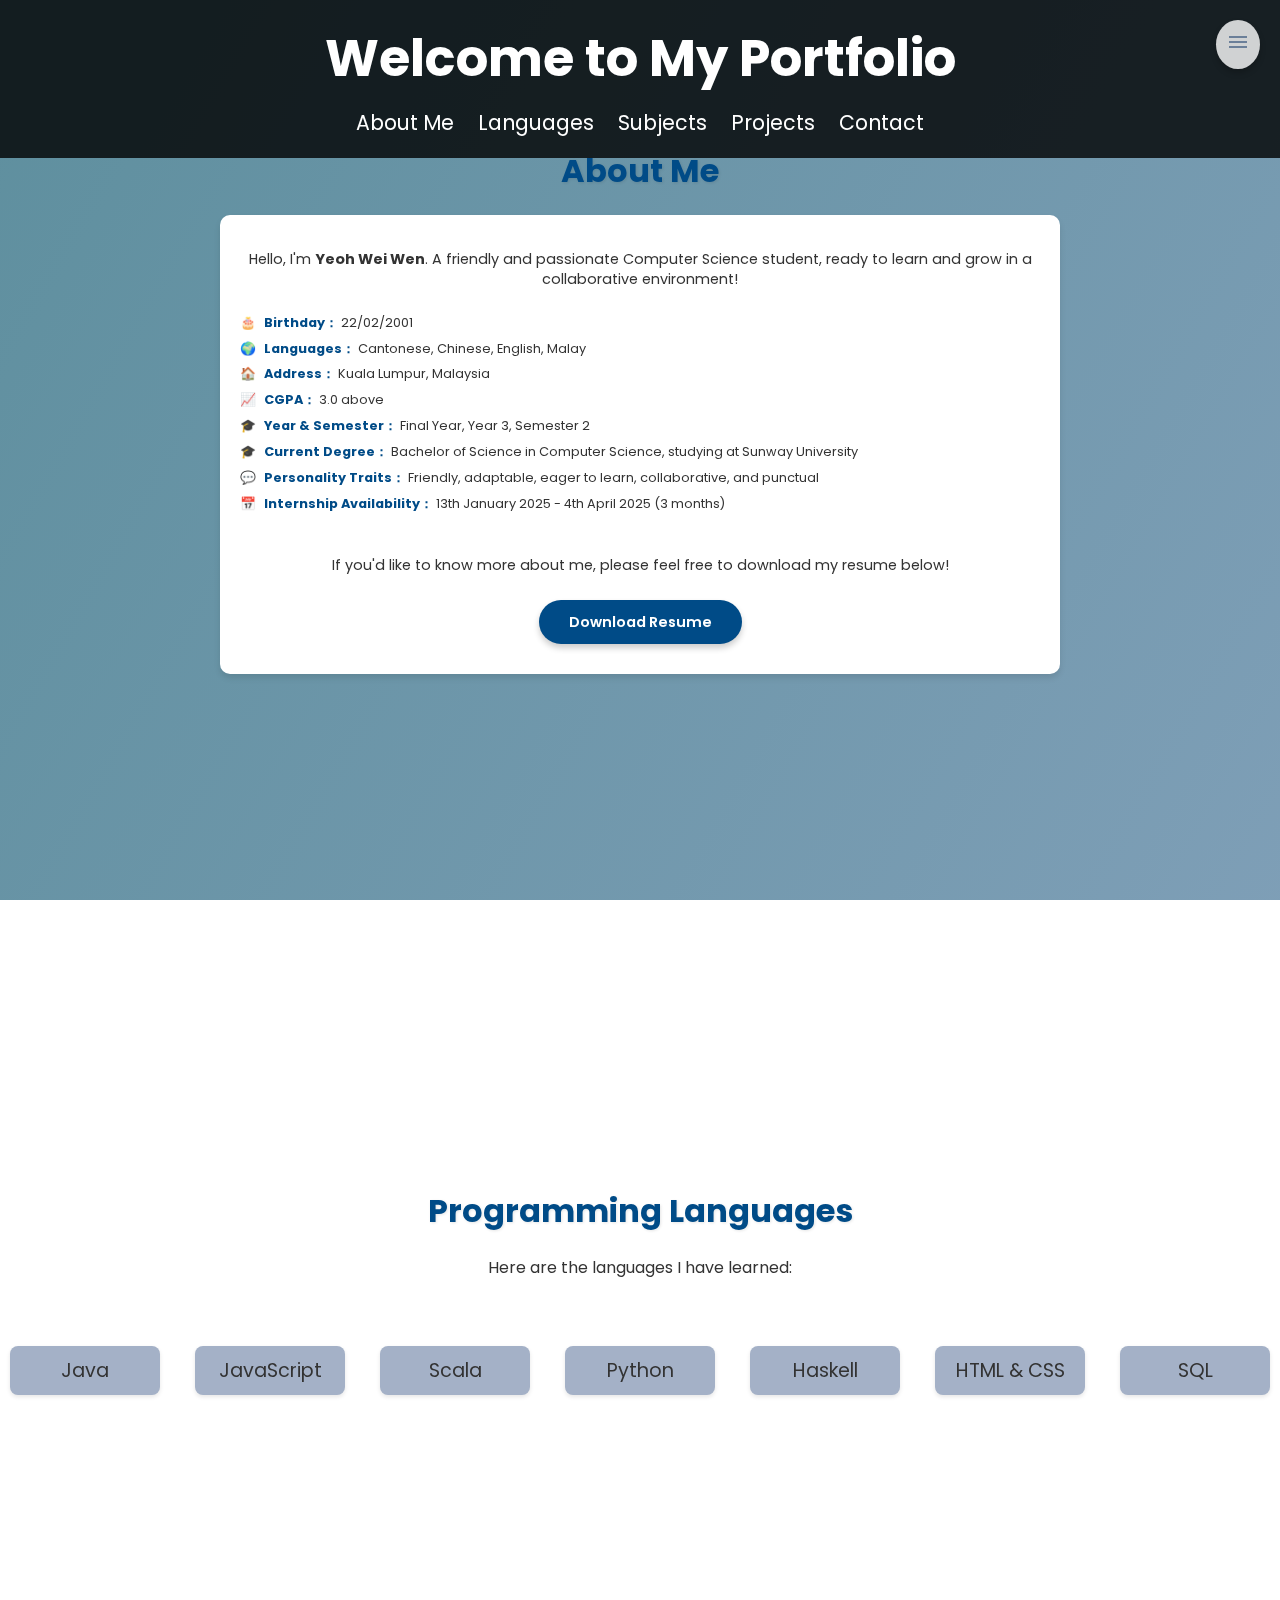
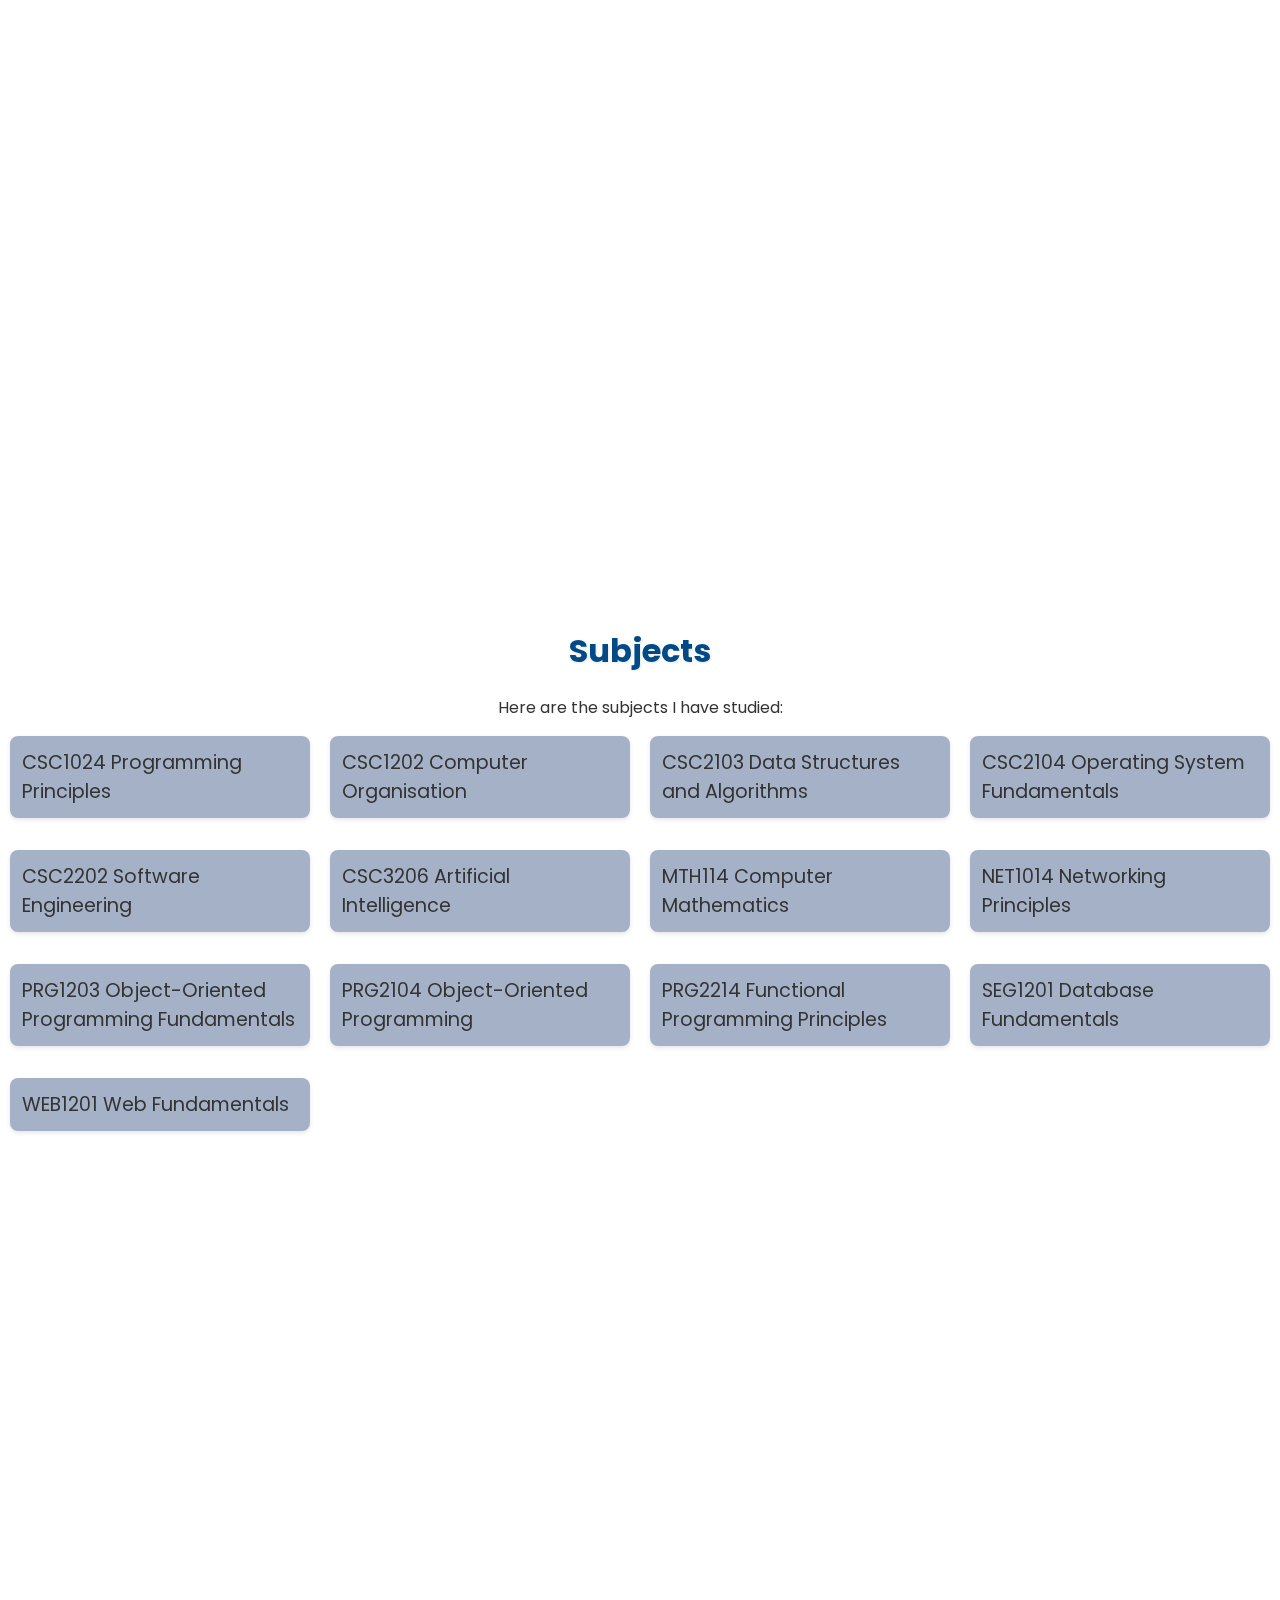
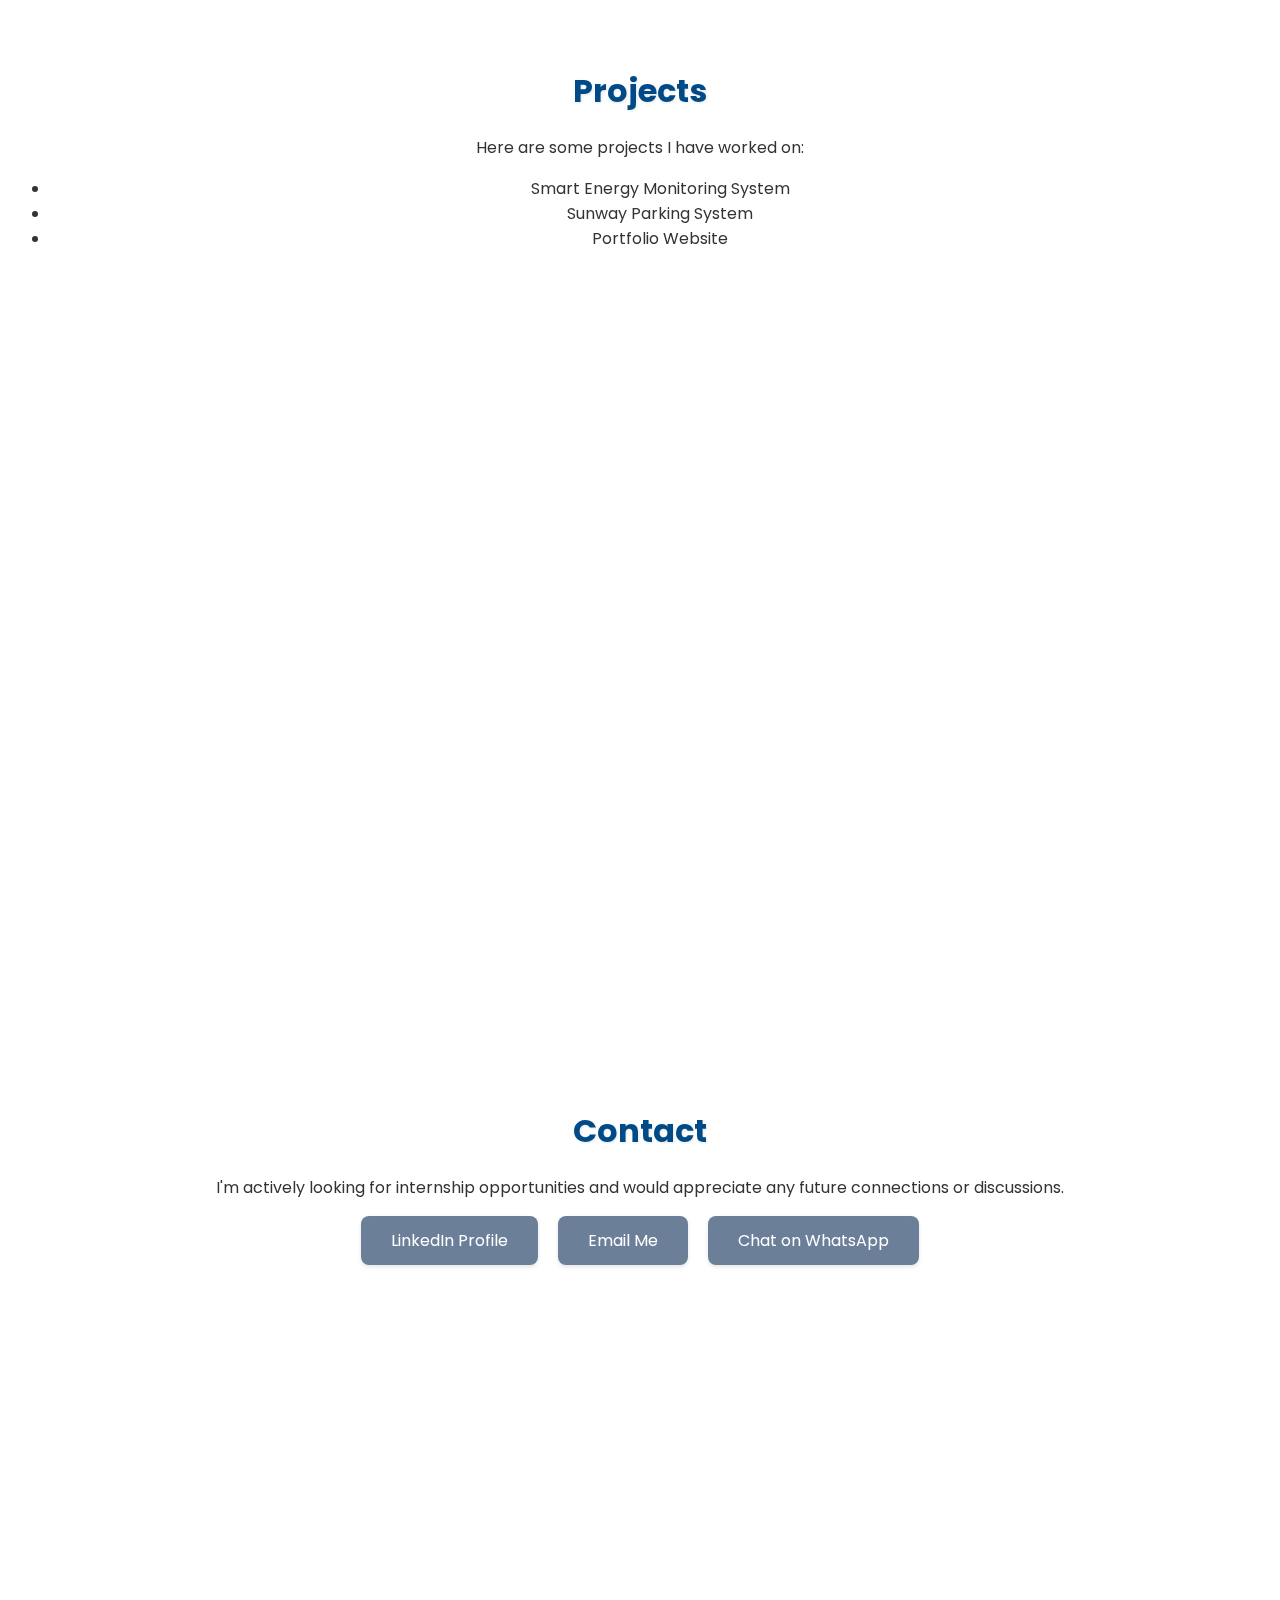
==== index.html @ 9c442fa3 "Update index.html" ====
<!DOCTYPE html>
<html lang="en">
<head>
    <meta charset="UTF-8">
    <meta name="viewport" content="width=device-width, initial-scale=1.0">
    <title>Yume's Portfolio</title>
    <link href="https://fonts.googleapis.com/css2?family=Poppins:wght@300;400;600&display=swap" rel="stylesheet">
    <link href="https://fonts.googleapis.com/icon?family=Material+Icons" rel="stylesheet">
    <link rel="stylesheet" href="style.css">
</head>
<body>
<!-- Falling Hearts Animation -->
<div class="falling-hearts">
    <div class="heart">
        <svg xmlns="http://www.w3.org/2000/svg" viewBox="0 0 24 24" width="24" height="24">
            <path d="M12 21.35l-1.45-1.32C5.4 15.36 2 12.28 2 8.5 2 5.42 4.42 3 7.5 3c1.74 0 3.41.81 4.5 2.09C13.09 3.81 14.76 3 16.5 3 19.58 3 22 5.42 22 8.5c0 3.78-3.4 6.86-8.55 11.54L12 21.35z" fill="currentColor"/>
        </svg>
    </div>
    <div class="heart">
        <svg xmlns="http://www.w3.org/2000/svg" viewBox="0 0 24 24" width="24" height="24">
            <path d="M12 21.35l-1.45-1.32C5.4 15.36 2 12.28 2 8.5 2 5.42 4.42 3 7.5 3c1.74 0 3.41.81 4.5 2.09C13.09 3.81 14.76 3 16.5 3 19.58 3 22 5.42 22 8.5c0 3.78-3.4 6.86-8.55 11.54L12 21.35z" fill="currentColor"/>
        </svg>
    </div>
    <div class="heart">
        <svg xmlns="http://www.w3.org/2000/svg" viewBox="0 0 24 24" width="24" height="24">
            <path d="M12 21.35l-1.45-1.32C5.4 15.36 2 12.28 2 8.5 2 5.42 4.42 3 7.5 3c1.74 0 3.41.81 4.5 2.09C13.09 3.81 14.76 3 16.5 3 19.58 3 22 5.42 22 8.5c0 3.78-3.4 6.86-8.55 11.54L12 21.35z" fill="currentColor"/>
        </svg>
    </div>
    <div class="heart">
        <svg xmlns="http://www.w3.org/2000/svg" viewBox="0 0 24 24" width="24" height="24">
            <path d="M12 21.35l-1.45-1.32C5.4 15.36 2 12.28 2 8.5 2 5.42 4.42 3 7.5 3c1.74 0 3.41.81 4.5 2.09C13.09 3.81 14.76 3 16.5 3 19.58 3 22 5.42 22 8.5c0 3.78-3.4 6.86-8.55 11.54L12 21.35z" fill="currentColor"/>
        </svg>
    </div>
</div>

<div class="background"></div>

<!-- Icon Button for Navbar Toggle -->
<button class="nav-toggle-btn" onclick="toggleNavbar()">
    <span class="material-icons">menu</span>
</button>

<!-- Navigation Bar -->
<header id="navbar">
    <h1>Welcome to My Portfolio</h1>
    <nav>
        <a href="#about">About Me</a>
        <a href="#languages">Languages</a>
        <a href="#subjects">Subjects</a>
        <a href="#projects">Projects</a>
        <a href="#contact">Contact</a>
    </nav>
</header>

<main>
    <!-- About Me Section -->
    <section id="about" class="section cute-about">
        <h2>About Me</h2>
        <div class="about-container">
            <!-- English Section -->
            <div class="about-content">
                <p>Hello, I'm <b>Yeoh Wei Wen</b>. A friendly and passionate Computer Science student, ready to learn and grow in a collaborative environment!</p>
                <ul>
                    <li>🎂 <b>Birthday：</b> 22/02/2001</li>
                    <li>🌍 <b>Languages：</b> Cantonese, Chinese, English, Malay</li>
                    <li>🏠 <b>Address：</b> Kuala Lumpur, Malaysia</li>
                    <li>📈 <b>CGPA：</b> 3.0 above</li>
                    <li>🎓 <b>Year & Semester：</b> Final Year, Year 3, Semester 2</li>
                    <li>🎓 <b>Current Degree：</b> Bachelor of Science in Computer Science, studying at Sunway University</li>
                    <li>💬 <b>Personality Traits：</b> Friendly, adaptable, eager to learn, collaborative, and punctual</li>
                    <li>📅 <b>Internship Availability：</b> 13th January 2025 - 4th April 2025 (3 months)</li>
                </ul>
                <br>
                <p>If you'd like to know more about me, please feel free to download my resume below!</p>
                <a href="resume/Yeoh Wei Wen Resume.pdf" class="btn" download>Download Resume</a>
            </div>
        </div>
    </section>

    <!-- Languages Section -->
    <section id="languages" class="section">
        <h2>Programming Languages</h2>
        <p>Here are the languages I have learned:</p>
        <br><br>
        <div class="languages-list">
            <ul>
                <li>Java</li>
                <li>JavaScript</li>
                <li>Scala</li>
                <li>Python</li>
                <li>Haskell</li>
                <li>HTML & CSS</li>
                <li>SQL</li>
            </ul>
        </div>
    </section>

    <!-- Subjects Section -->
    <section id="subjects" class="section">
        <h2>Subjects</h2>
        <p>Here are the subjects I have studied:</p>
        <div class="subjects-list">
            <ul>
                <li>CSC1024 Programming Principles</li>
                <li>CSC1202 Computer Organisation</li>
                <li>CSC2103 Data Structures and Algorithms</li>
                <li>CSC2104 Operating System Fundamentals</li>
                <li>CSC2202 Software Engineering</li>
                <li>CSC3206 Artificial Intelligence</li>
                <li>MTH114 Computer Mathematics</li>
                <li>NET1014 Networking Principles</li>
                <li>PRG1203 Object-Oriented Programming Fundamentals</li>
                <li>PRG2104 Object-Oriented Programming</li>
                <li>PRG2214 Functional Programming Principles</li>
                <li>SEG1201 Database Fundamentals</li>
                <li>WEB1201 Web Fundamentals</li>
            </ul>
        </div>
    </section>

    <!-- Projects Section -->
    <section id="projects" class="section">
        <h2>Projects</h2>
        <p>Here are some projects I have worked on:</p>
        <ul>
            <li>Smart Energy Monitoring System</li>
            <li>Sunway Parking System</li>
            <li>Portfolio Website</li>
            <!-- Add more projects if needed -->
        </ul>
    </section>

    <!-- Contact Section -->
    <section id="contact" class="section">
        <h2>Contact</h2>
        <p>I'm actively looking for internship opportunities and would appreciate any future connections or discussions.</p>

        <div class="contact-links">
            <a href="https://www.linkedin.com/in/wei-wen-yeoh" target="_blank" class="btn-contact">LinkedIn Profile</a>
            <a href="mailto:17081423@imail.sunway.edu.my" class="btn-contact">Email Me</a>
            <a href="https://wa.me/60169042303" class="btn-contact">Chat on WhatsApp</a>
        </div>
    </section>
    <script src="script.js"></script>
</main>
---- style.css ----
/* General */
html {
    scroll-behavior: smooth;
}

body {
    font-family: 'Poppins', sans-serif;
    margin: 0;
    padding: 0;
    overflow-x: hidden;
    color: #333;
    background-color: #fff;
    text-align: center;
}

/* Falling Hearts Animation */
.falling-hearts {
    position: fixed;
    top: 0;
    left: 0;
    width: 100%;
    height: 100%;
    pointer-events: none;
    z-index: 1000;
}

.heart {
    position: absolute;
    font-size: 2rem;
    animation: fall 3s ease-in infinite;
    opacity: 0;
    color: #6b7f99;
}

/* Keyframes for the falling animation */
@keyframes fall {
    0% {
        transform: translateY(-100px) rotate(0deg);
        opacity: 1;
    }
    100% {
        transform: translateY(100vh) rotate(360deg);
        opacity: 0;
    }
}

/* Randomize the position and animation timing */
.heart:nth-child(1) {
    left: 20%;
    animation-duration: 4s;
    animation-delay: 0s;
}

.heart:nth-child(2) {
    left: 40%;
    animation-duration: 5s;
    animation-delay: 0.5s;
}

.heart:nth-child(3) {
    left: 60%;
    animation-duration: 3.5s;
    animation-delay: 1s;
}

.heart:nth-child(4) {
    left: 80%;
    animation-duration: 6s;
    animation-delay: 1.5s;
}

/* Background */
.background {
    position: fixed;
    top: 0;
    left: 0;
    width: 100%;
    height: 100%;
    background: linear-gradient(120deg, #5e8f9e, #9eaecf, #d8d8d8);
    background-size: 400% 400%;
    animation: gradientAnimation 5s ease infinite;
    z-index: -1;
}

@keyframes gradientAnimation {
    0% { background-position: 0% 50%; }
    50% { background-position: 100% 50%; }
    100% { background-position: 0% 50%; }
}

/* Header */
header {
    padding: 20px 0;
    background: rgba(0, 0, 0, 0.8);
    position: fixed;
    width: 100%;
    top: 0;
    left: 0;
    z-index: 1000;
    transition: transform 0.5s ease;
}

header.hidden {
    transform: translateY(-100%);
}

header h1 {
    font-size: 4vw;
    margin: 0;
    color: #fff;
}

nav {
    margin-top: 10px;
}

nav a {
    margin: 0 10px;
    color: #fff;
    text-decoration: none;
    font-size: 1.6vw;
    transition: color 0.3s ease;
}

nav a:hover {
    color: #a4b1c7;
}

/* Navigation Toggle Button */
.nav-toggle-btn {
    position: fixed;
    top: 20px;
    right: 20px;
    background: rgba(255, 255, 255, 0.8);
    color: #6b7f99;
    padding: 10px;
    border: none;
    border-radius: 50%;
    cursor: pointer;
    font-size: 20px;
    font-weight: bold;
    box-shadow: 0 4px 6px rgba(0, 0, 0, 0.2);
    z-index: 1100;
    transition: background 0.3s, transform 0.2s;
}

.nav-toggle-btn:hover {
    background: #6b7f99;
    color: #fff;
    transform: scale(1.1);
}

.nav-toggle-btn span.material-icons {
    font-size: 24px;
}

/* Main Content */
main {
    margin-top: 60px;
}

.section {
min-height: 100vh;
    padding: 60px 10px 80px;
    scroll-margin-top: 60px;
    text-align: center;
}

/* Buttons */
.btn {
    display: inline-block;
    padding: 10px 5%;
    margin: 10px;
    background: #fff;
    color: #6b7f99;
    border-radius: 25px;
    text-decoration: none;
    font-weight: 600;
    transition: all 0.3s ease;
    box-shadow: 0 4px 6px rgba(0, 0, 0, 0.2);
}

.btn:hover {
    background: #6b7f99;
    color: #fff;
    transform: scale(1.1);
}

.section h2 {
    font-family: 'Poppins', sans-serif;
    font-size: 2rem;
    color: #004b87;
    text-shadow: 1px 1px 3px rgba(0, 0, 0, 0.1);
    margin-bottom: 20px;
}

/* Individual Content Blocks */
.about-content {
    font-size: 0.9rem;
    line-height: 1.4;
    color: #333;
    background-color: #fff;
    padding: 20px;
    border-radius: 10px;
    box-shadow: 0 4px 6px rgba(0, 0, 0, 0.1);
    margin: 0 auto;
    max-width: 800px;
    transition: transform 0.5s ease-in-out;
}

/* Bounce Animation */
@keyframes bounceBack {
    0% {
        transform: translateX(0);
    }
    30% {
        transform: translateX(15px);
    }
    50% {
        transform: translateX(0);
    }
    70% {
        transform: translateX(8px);
    }
    100% {
        transform: translateX(0);
    }
}

/* About Me Section */
/* Hover Effect: Bounce the content */
.about-content:hover {
    animation: bounceBack 0.6s ease-in-out;
}

/* About List - Force Left Alignment */
.about-content ul {
    list-style: none;
    padding: 0;
    margin: 10px 0 0;
    text-align: left !important;
}

/* List Items - Left alignment with smaller font */
.about-content li {
    font-size: 0.8rem;
    display: block;
    margin-bottom: 8px;
    color: #333;
    text-align: left;
}

/* Bold text in list items */
.about-content li b {
    color: #004b87;
    margin-left: 5px;
}

/* Adjust icon size */
.about-content li::before {
    margin-right: 8px;
    font-size: 1rem;
}

/* Add the bounce animation to the <p> tag */
.about-content p {
    display: inline-block;
    animation: bounce 1s infinite;
}

/* Keyframes for bouncing effect */
@keyframes bounce {
    0%, 100% {
        transform: translateY(0);
    }
    50% {
        transform: translateY(-10px);
    }
}

/* Custom button style for About Me section */
#about .btn {
    background: #004b87;
    color: #fff;
    border-radius: 25px;
    padding: 12px 30px;
    font-weight: 600;
    text-decoration: none;
    transition: all 0.3s ease;
    box-shadow: 0 4px 6px rgba(0, 0, 0, 0.2);
}

#about .btn:hover {
    background: #6b7f99;
    color: #fff;
    transform: scale(1.1);
}

/* Programming Languages Section */
/* Style the languages list */
.languages-list ul {
    list-style-type: none;
    padding: 0;
    margin: 0;
    display: grid;
    grid-template-columns: repeat(auto-fill, minmax(150px, 1fr));
    gap: 35px;
}

.languages-list li {
    font-size: 1.2rem;
    color: #333;
    text-align: center;
    background-color: #a4b1c7;
    padding: 10px;
    border-radius: 8px;
    box-shadow: 0 2px 4px rgba(0, 0, 0, 0.1);
    transition: transform 0.3s ease, box-shadow 0.3s ease;
}

.languages-list li:hover {
    transform: scale(1.05);
    box-shadow: 0 6px 12px rgba(0, 0, 0, 0.2);
}

/* Subjects Section */
/* Style the subjects list */
.subjects-list ul {
    list-style-type: none;
    padding: 0;
    margin: 0;
    display: grid;
    grid-template-columns: repeat(auto-fill, minmax(250px, 1fr));
    gap: 20px;
}

/* Styling for list items (subjects) */
.subjects-list li {
    font-size: 1.2rem;
    color: #333;
    text-align: left;
    background-color: #a4b1c7;
    padding: 12px;
    border-radius: 8px;
    margin-bottom: 12px;
    box-shadow: 0 2px 4px rgba(0, 0, 0, 0.1);
    transition: transform 0.3s ease, box-shadow 0.3s ease;
}

/* Hover effect on list items */
.subjects-list li:hover {
    transform: scale(1.05);
    box-shadow: 0 6px 12px rgba(0, 0, 0, 0.2);
}

/* Contact Section */
/* Style the contact links */
.contact-links {
    display: flex;
    justify-content: center;
    gap: 20px;
    flex-wrap: wrap;
}

/* Style for the contact buttons */
.btn-contact {
    background-color: #6b7f99;
    color: white;
    padding: 12px 30px;
    border-radius: 8px;
    font-size: 1rem;
    text-decoration: none;
    transition: transform 0.3s ease, background-color 0.3s ease;
    box-shadow: 0 2px 4px rgba(0, 0, 0, 0.1);
}

.btn-contact:hover {
    background-color: #004b87;
    transform: scale(1.05);
}
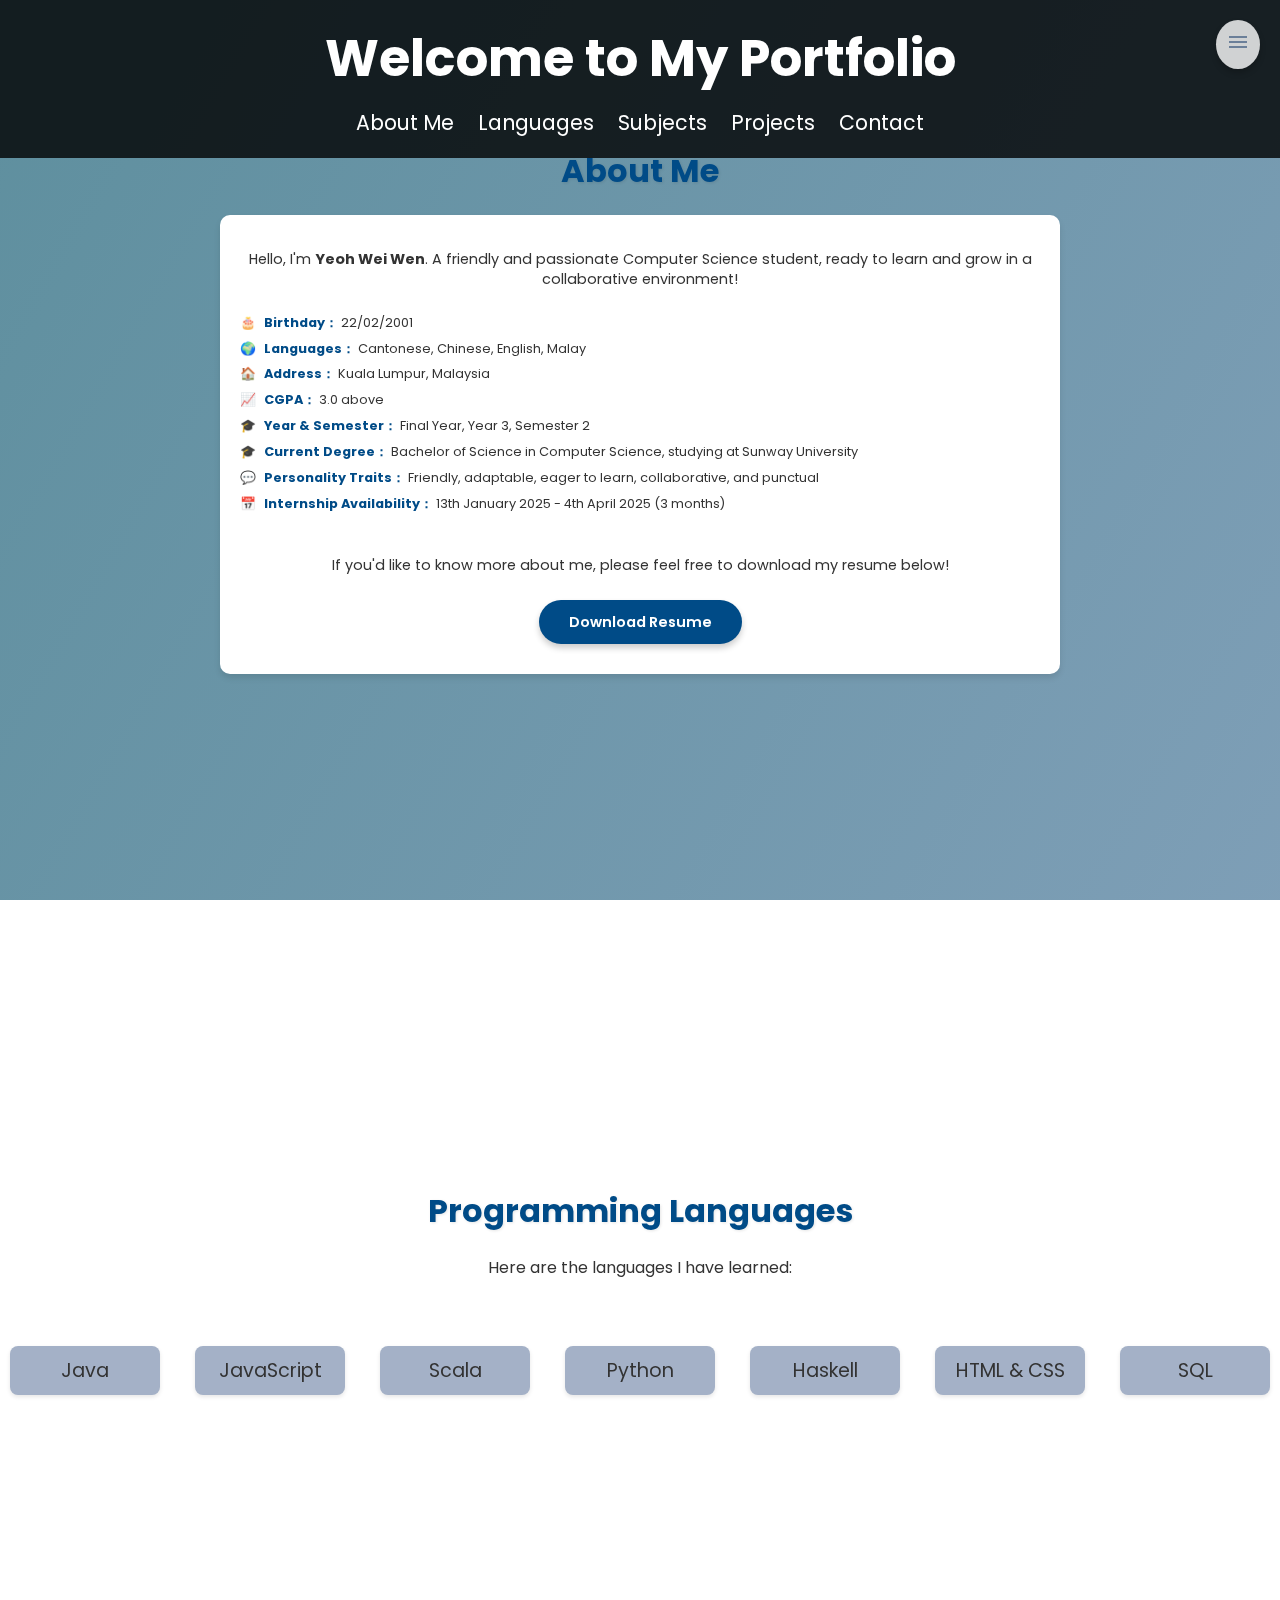
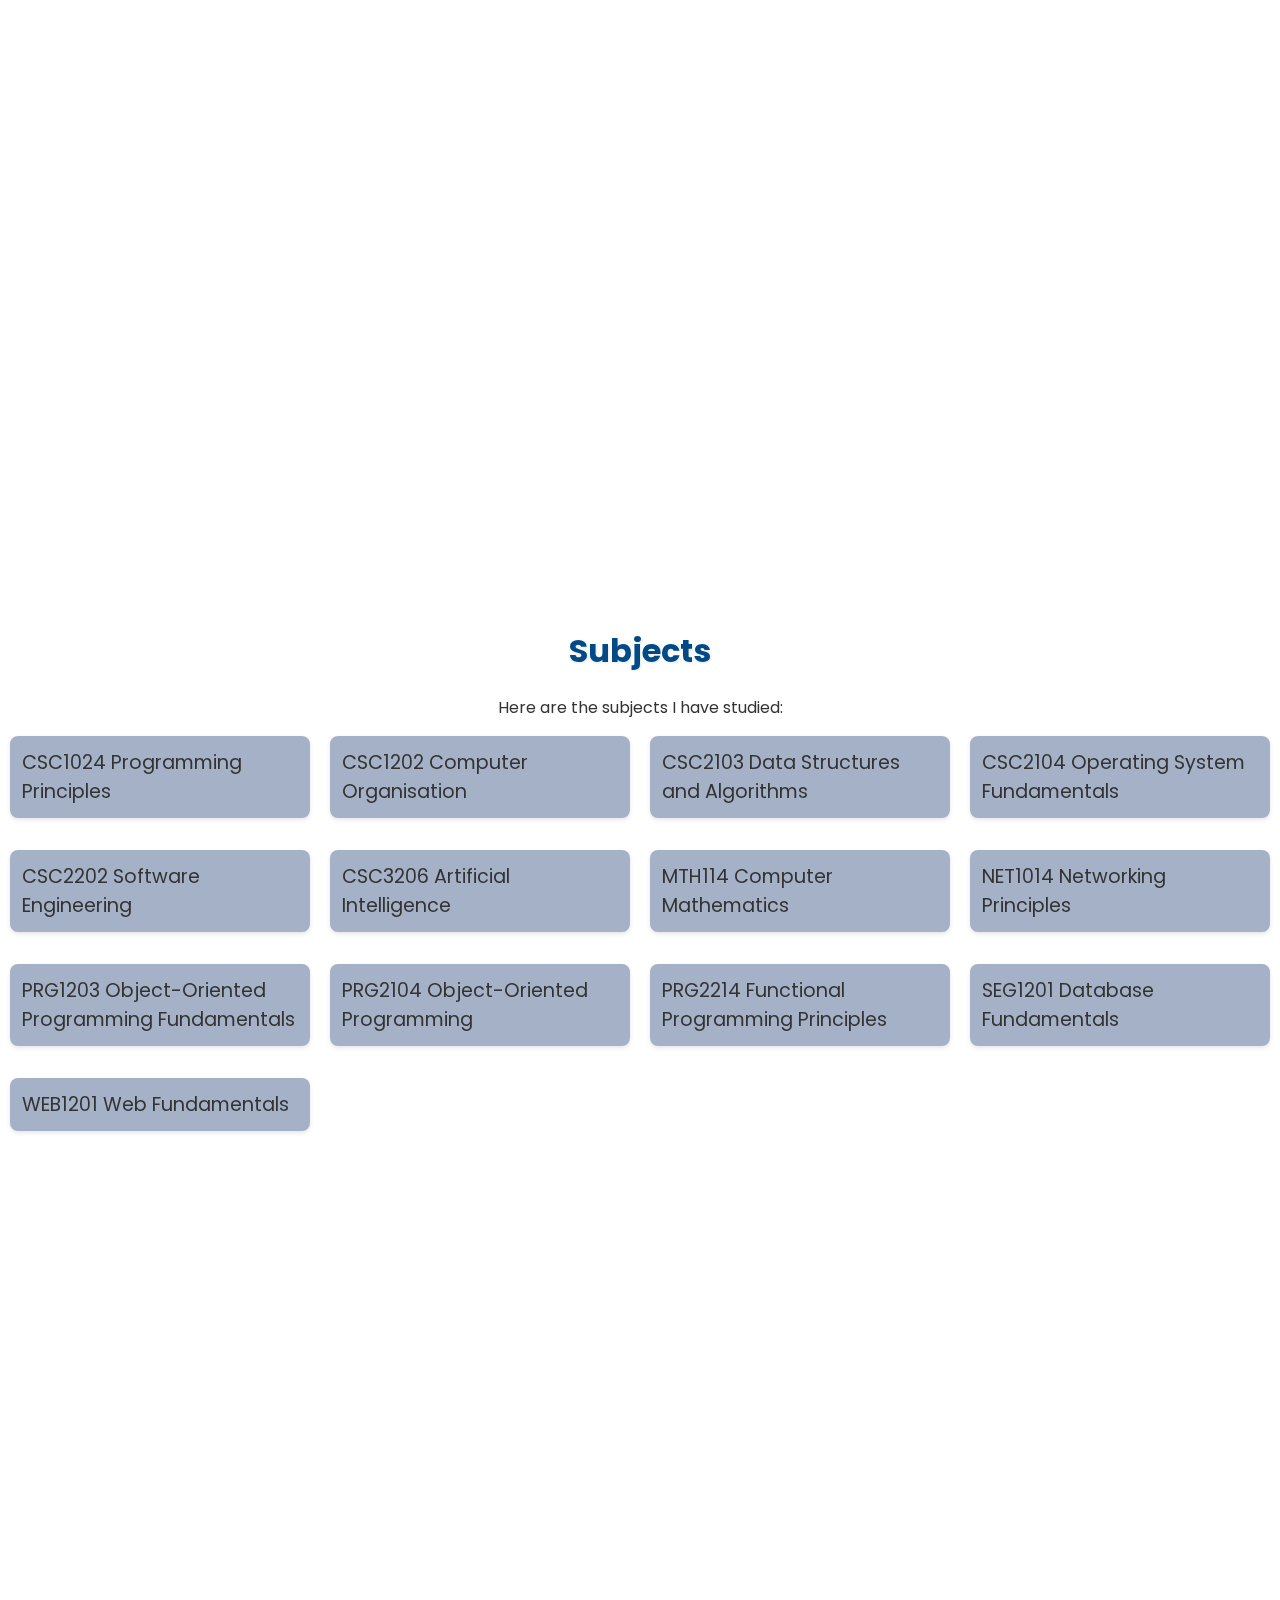
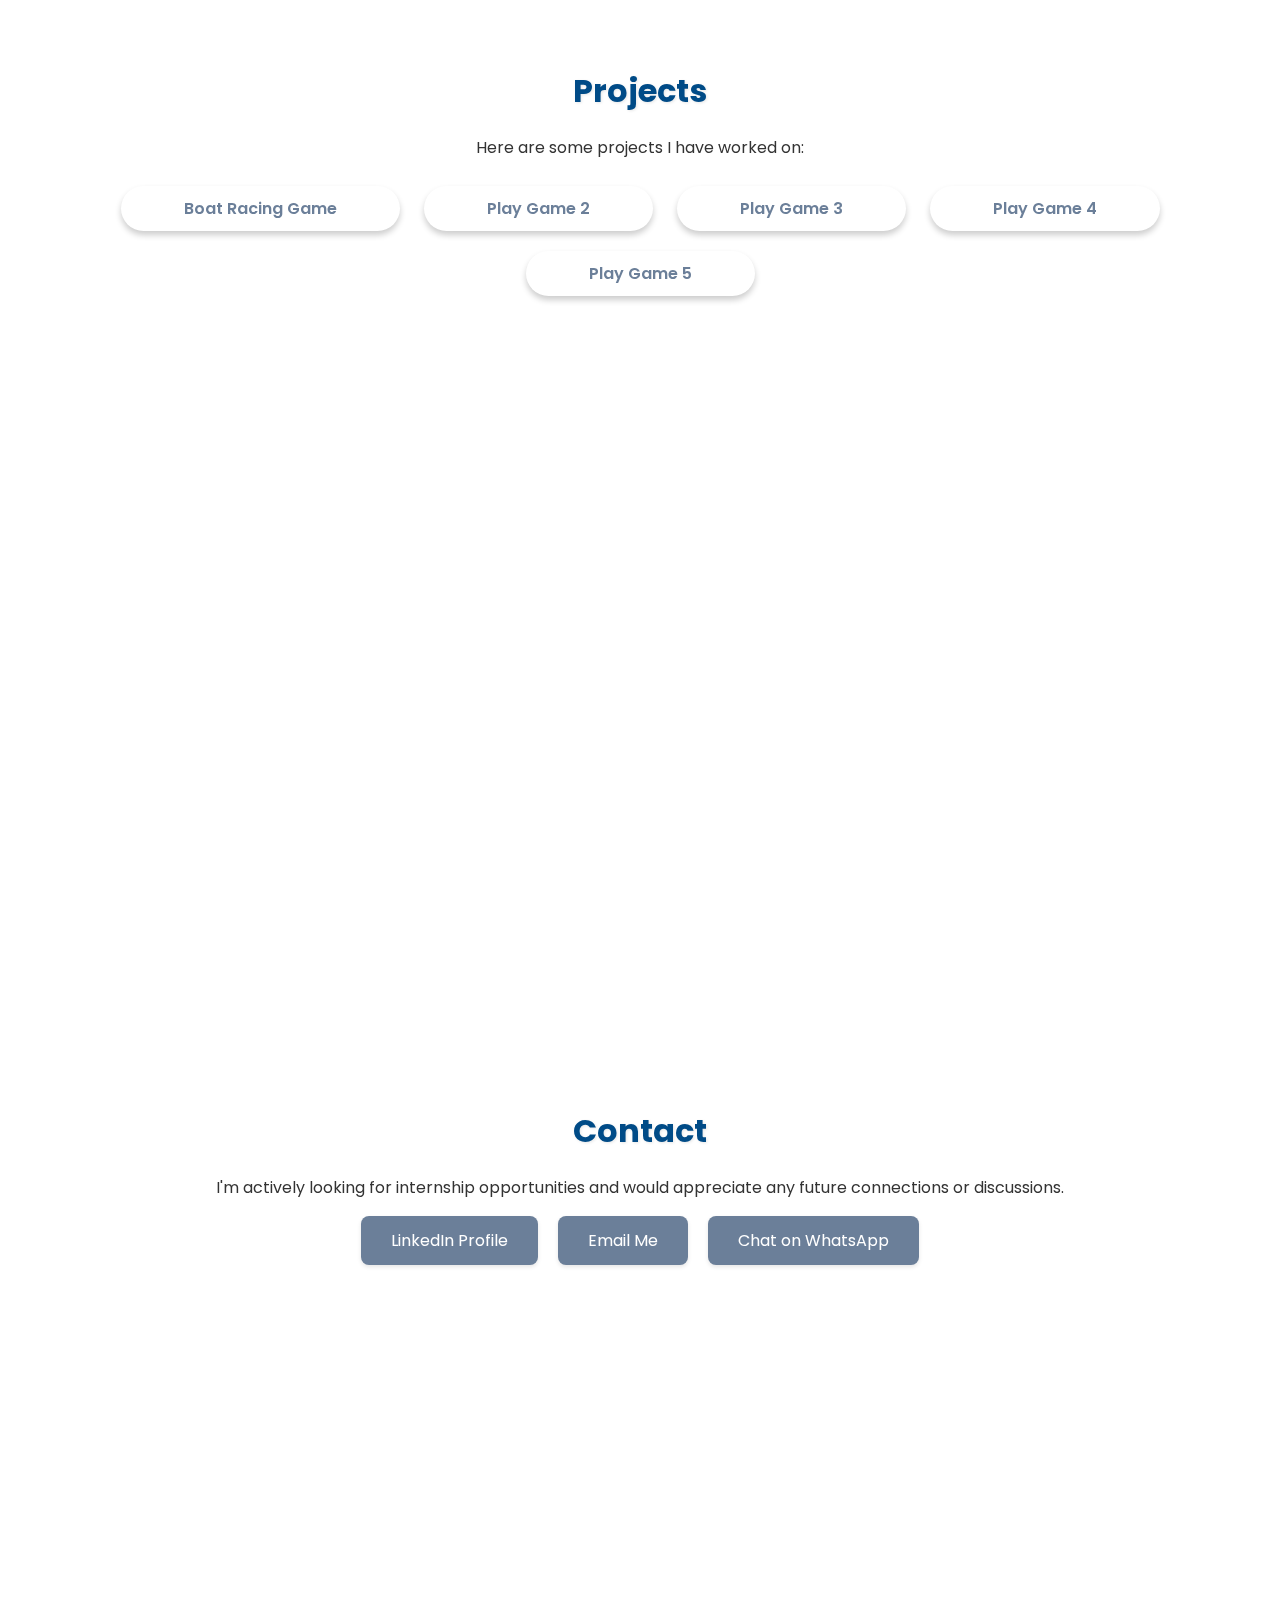
==== commit c687ee1d: "Update index.html" ====
--- a/index.html
+++ b/index.html
@@ -122,12 +122,11 @@
     <section id="projects" class="section">
         <h2>Projects</h2>
         <p>Here are some projects I have worked on:</p>
-        <ul>
-            <li>Smart Energy Monitoring System</li>
-            <li>Sunway Parking System</li>
-            <li>Portfolio Website</li>
-            <!-- Add more projects if needed -->
-        </ul>
+        <a href="projects/game1/game1.html" target="_blank" class="btn">Boat Racing Game</a>
+        <a href="projects/game2/game2.html" target="_blank" class="btn">Play Game 2</a>
+        <a href="projects/game3/game3.html" target="_blank" class="btn">Play Game 3</a>
+        <a href="projects/game4/game4.html" target="_blank" class="btn">Play Game 4</a>
+        <a href="projects/game5/game5.html" target="_blank" class="btn">Play Game 5</a>
     </section>
 
     <!-- Contact Section -->
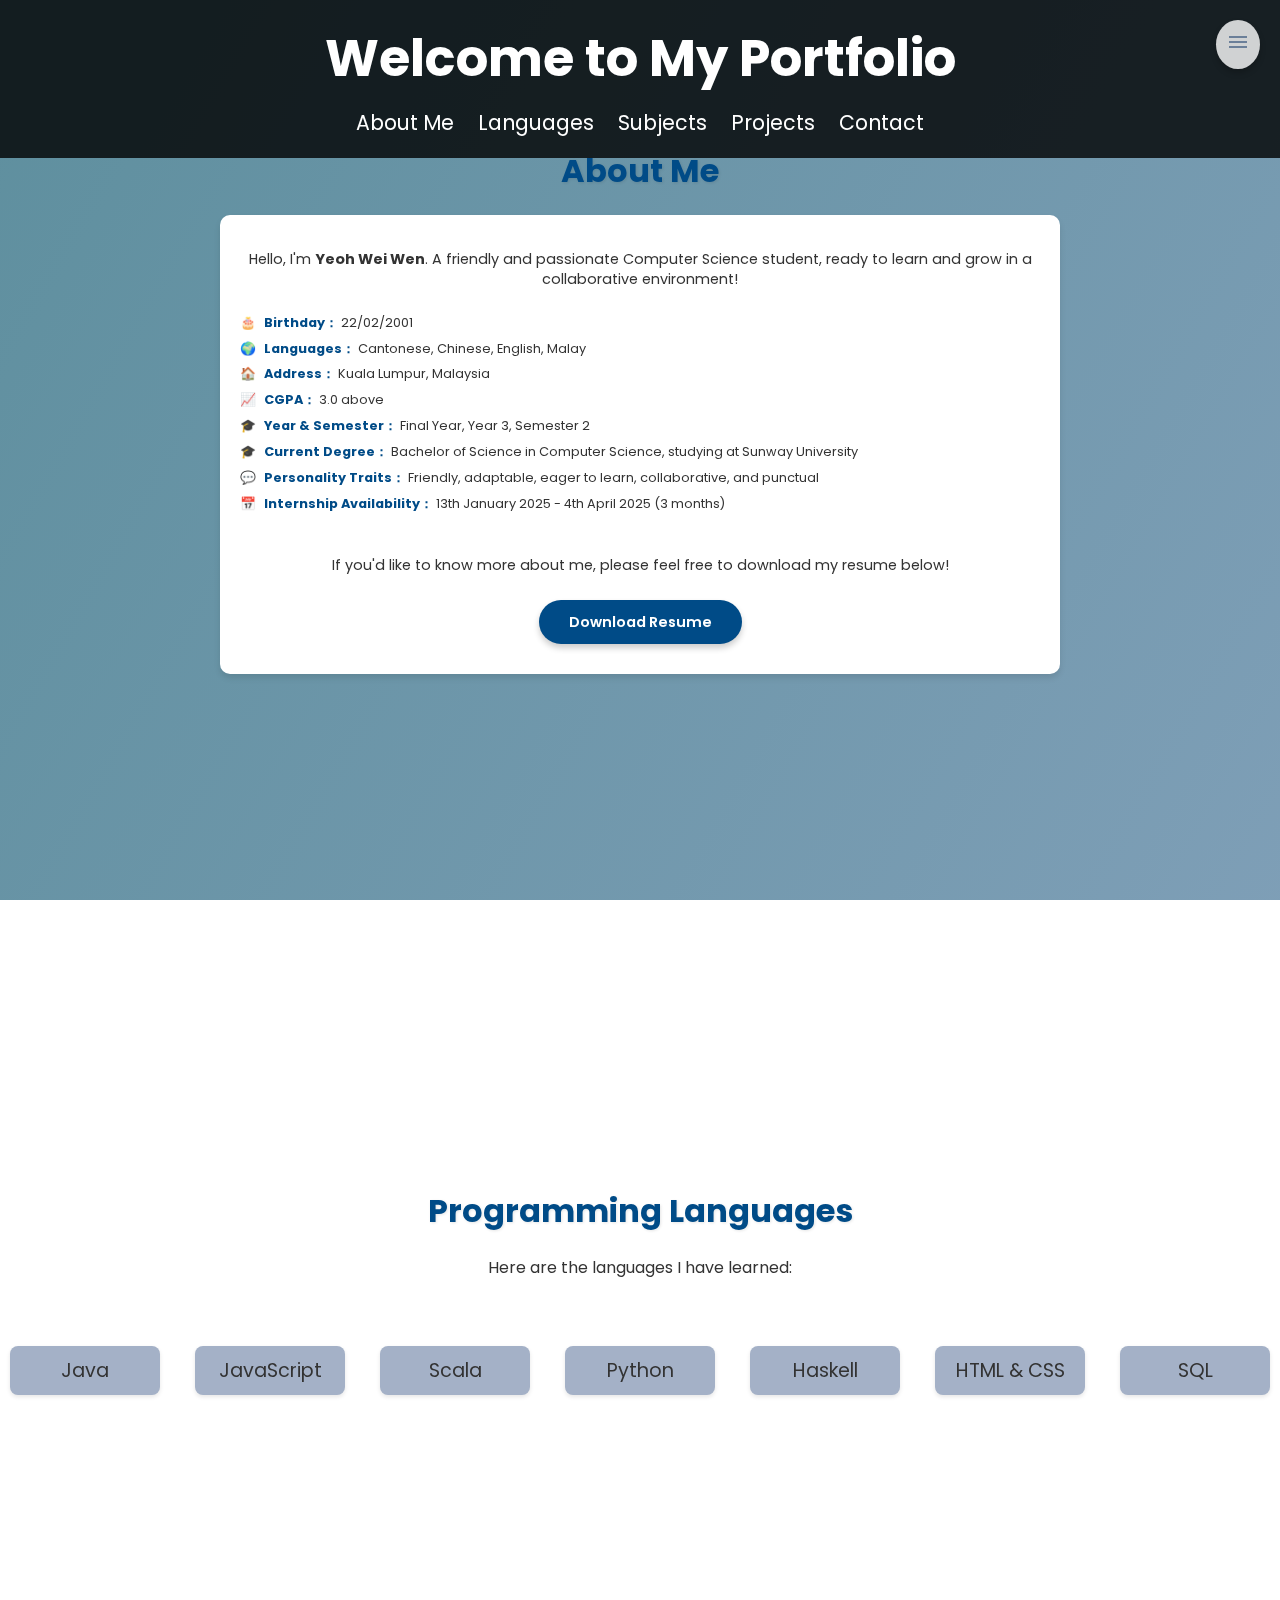
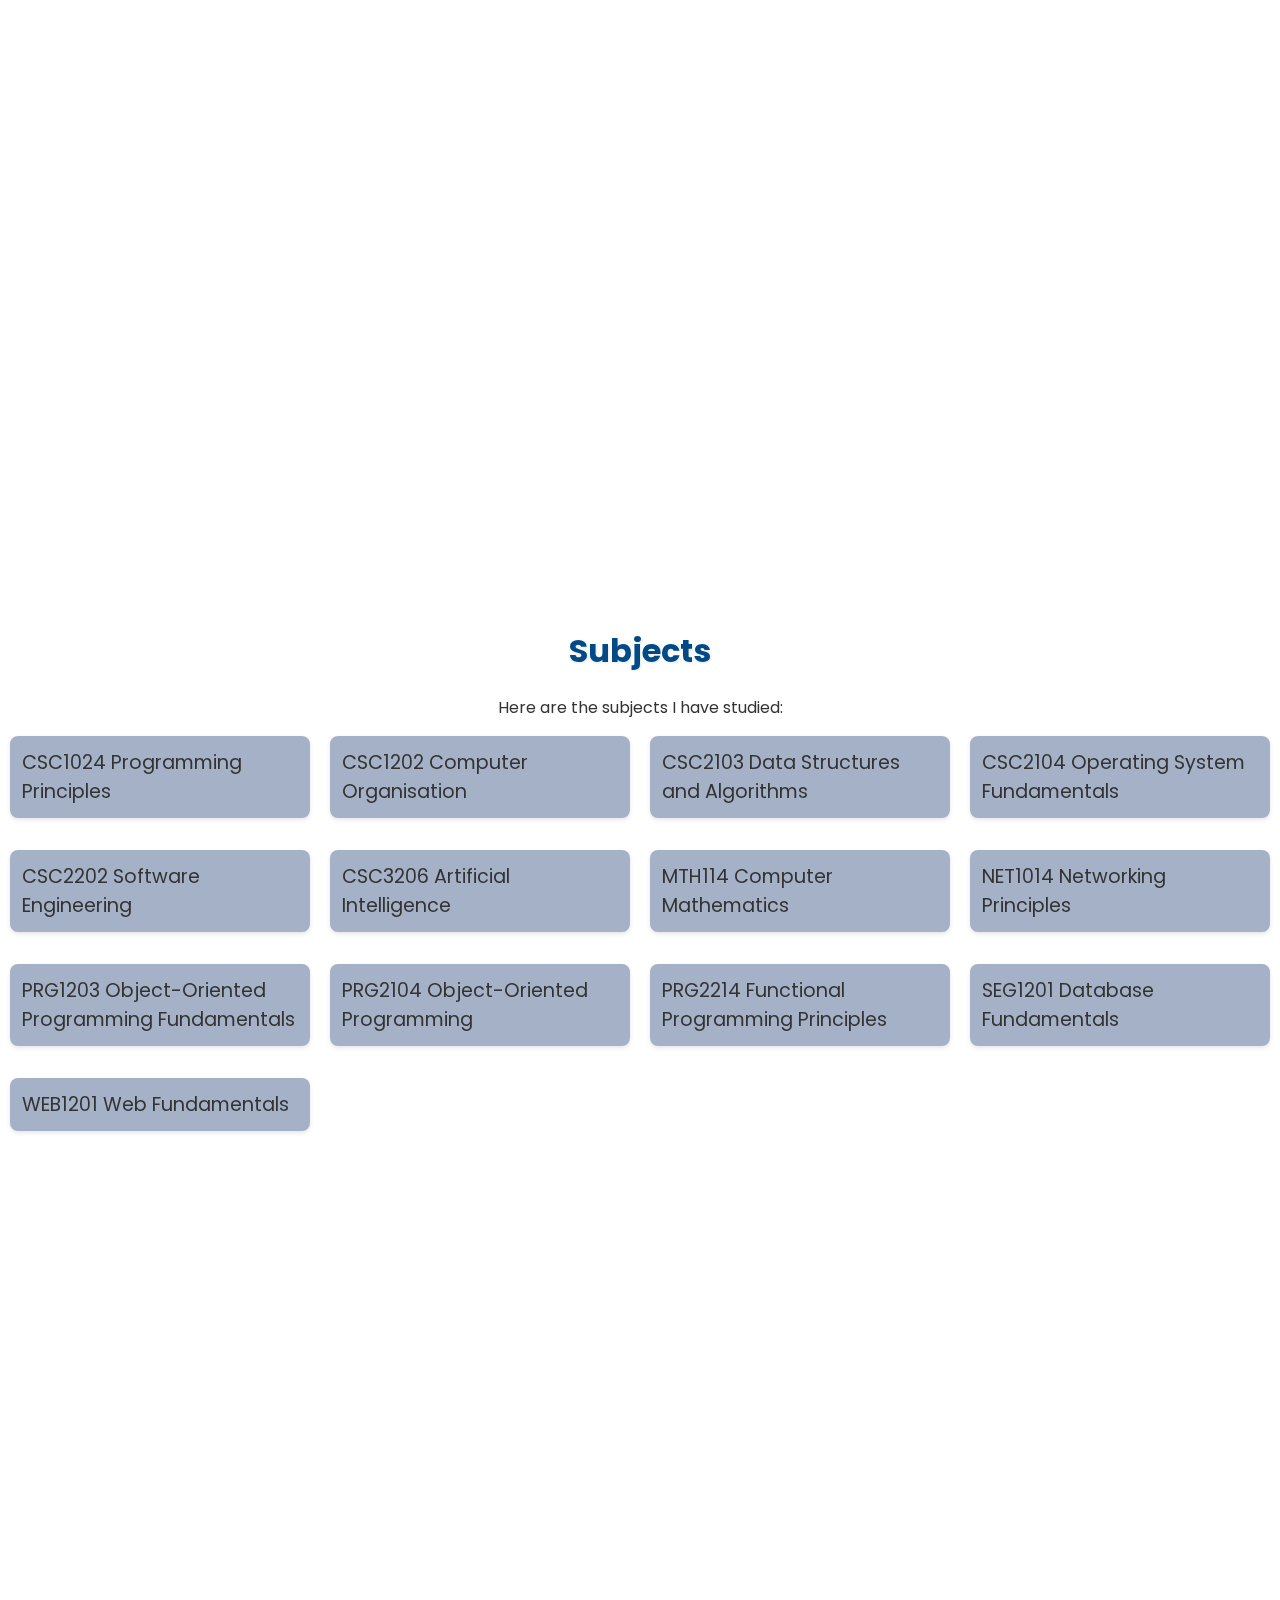
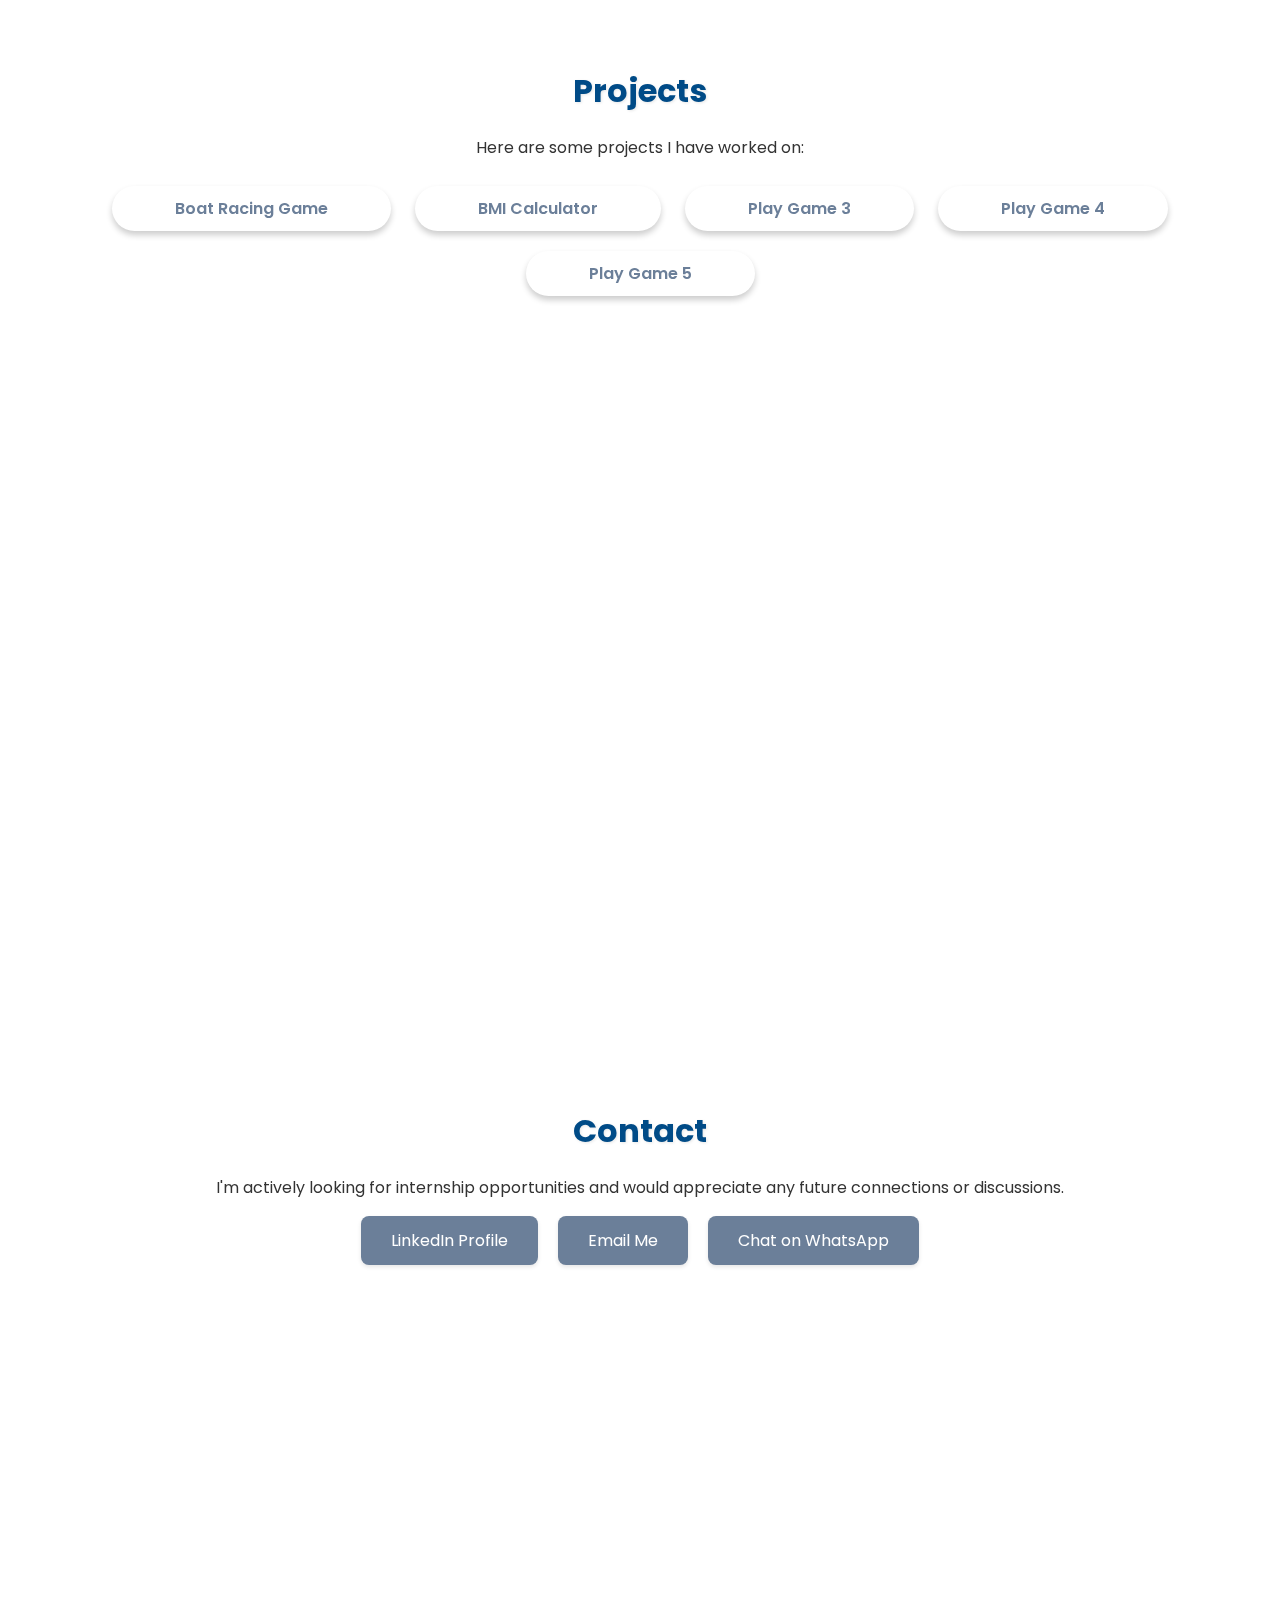
==== commit c1accc07: "Update index.html" ====
--- a/index.html
+++ b/index.html
@@ -123,7 +123,7 @@
         <h2>Projects</h2>
         <p>Here are some projects I have worked on:</p>
         <a href="projects/game1/game1.html" target="_blank" class="btn">Boat Racing Game</a>
-        <a href="projects/game2/game2.html" target="_blank" class="btn">Play Game 2</a>
+        <a href="projects/game2/game2.html" target="_blank" class="btn">BMI Calculator</a>
         <a href="projects/game3/game3.html" target="_blank" class="btn">Play Game 3</a>
         <a href="projects/game4/game4.html" target="_blank" class="btn">Play Game 4</a>
         <a href="projects/game5/game5.html" target="_blank" class="btn">Play Game 5</a>
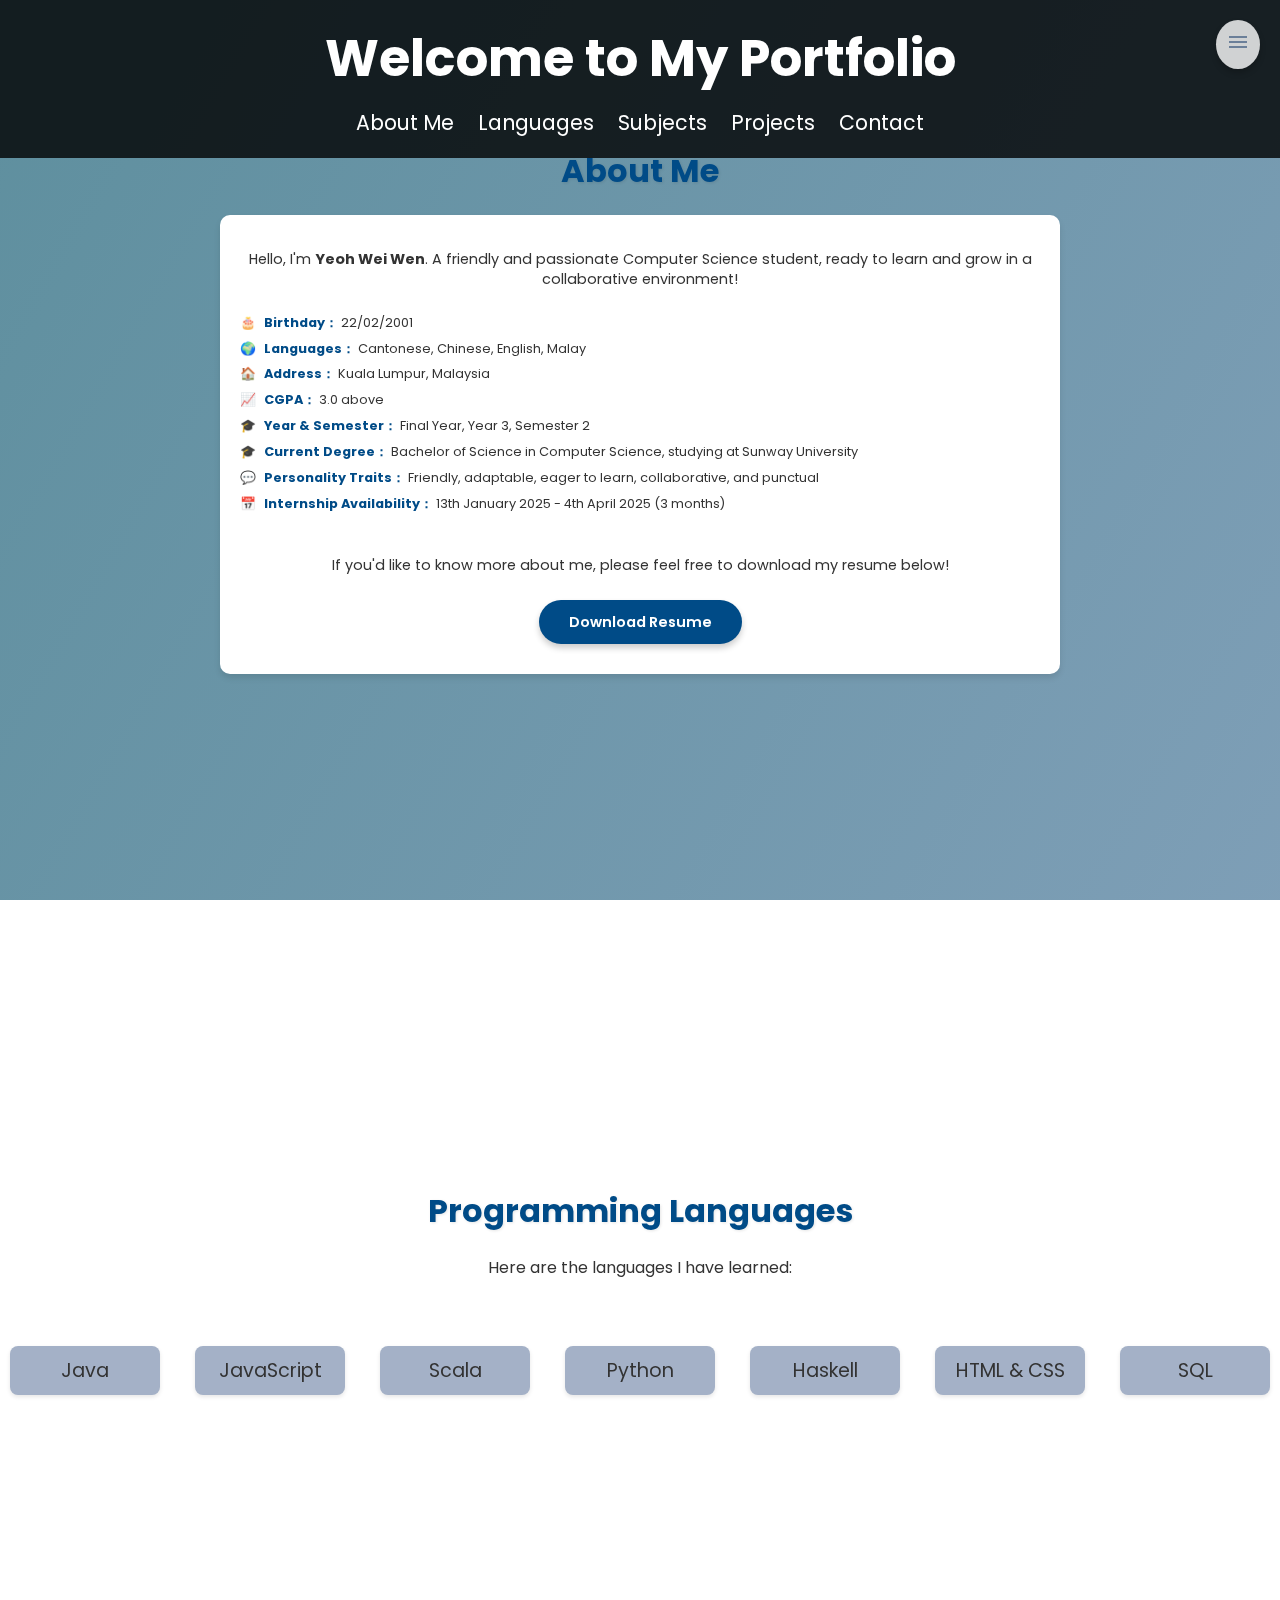
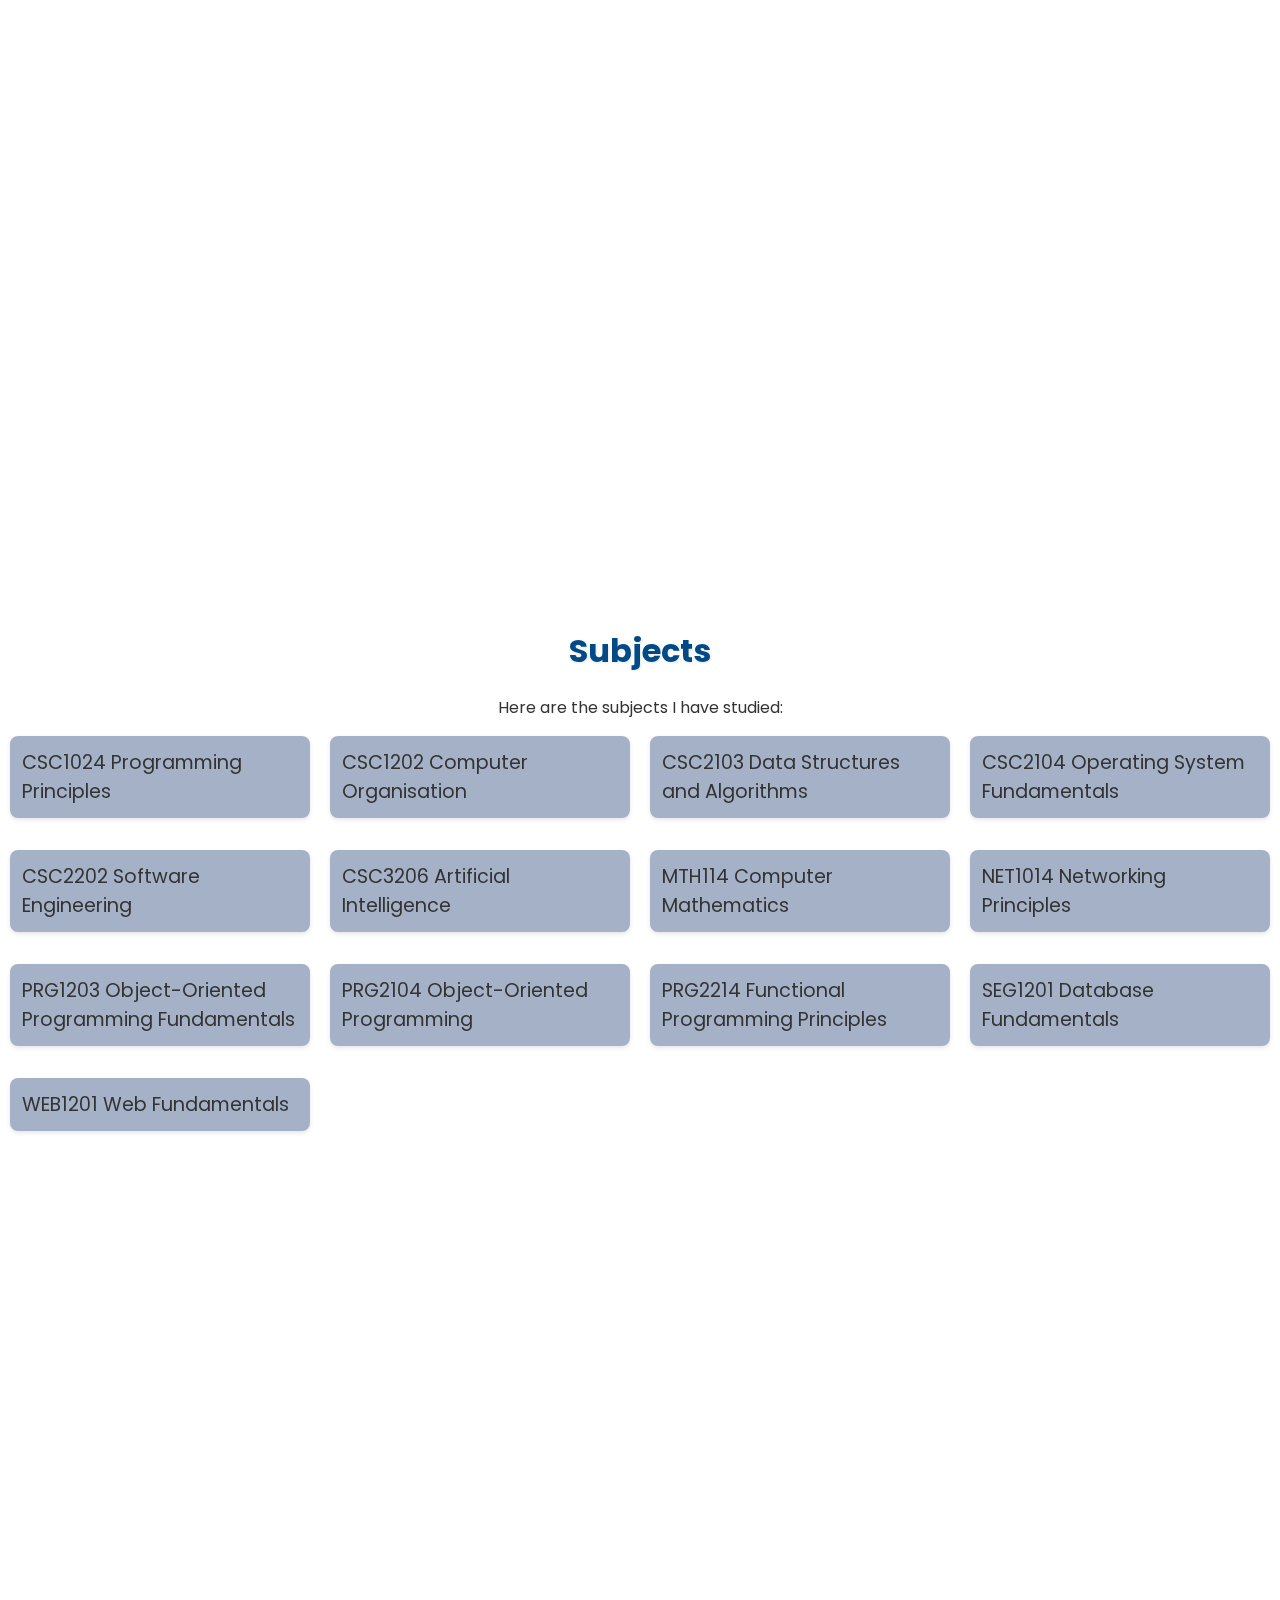
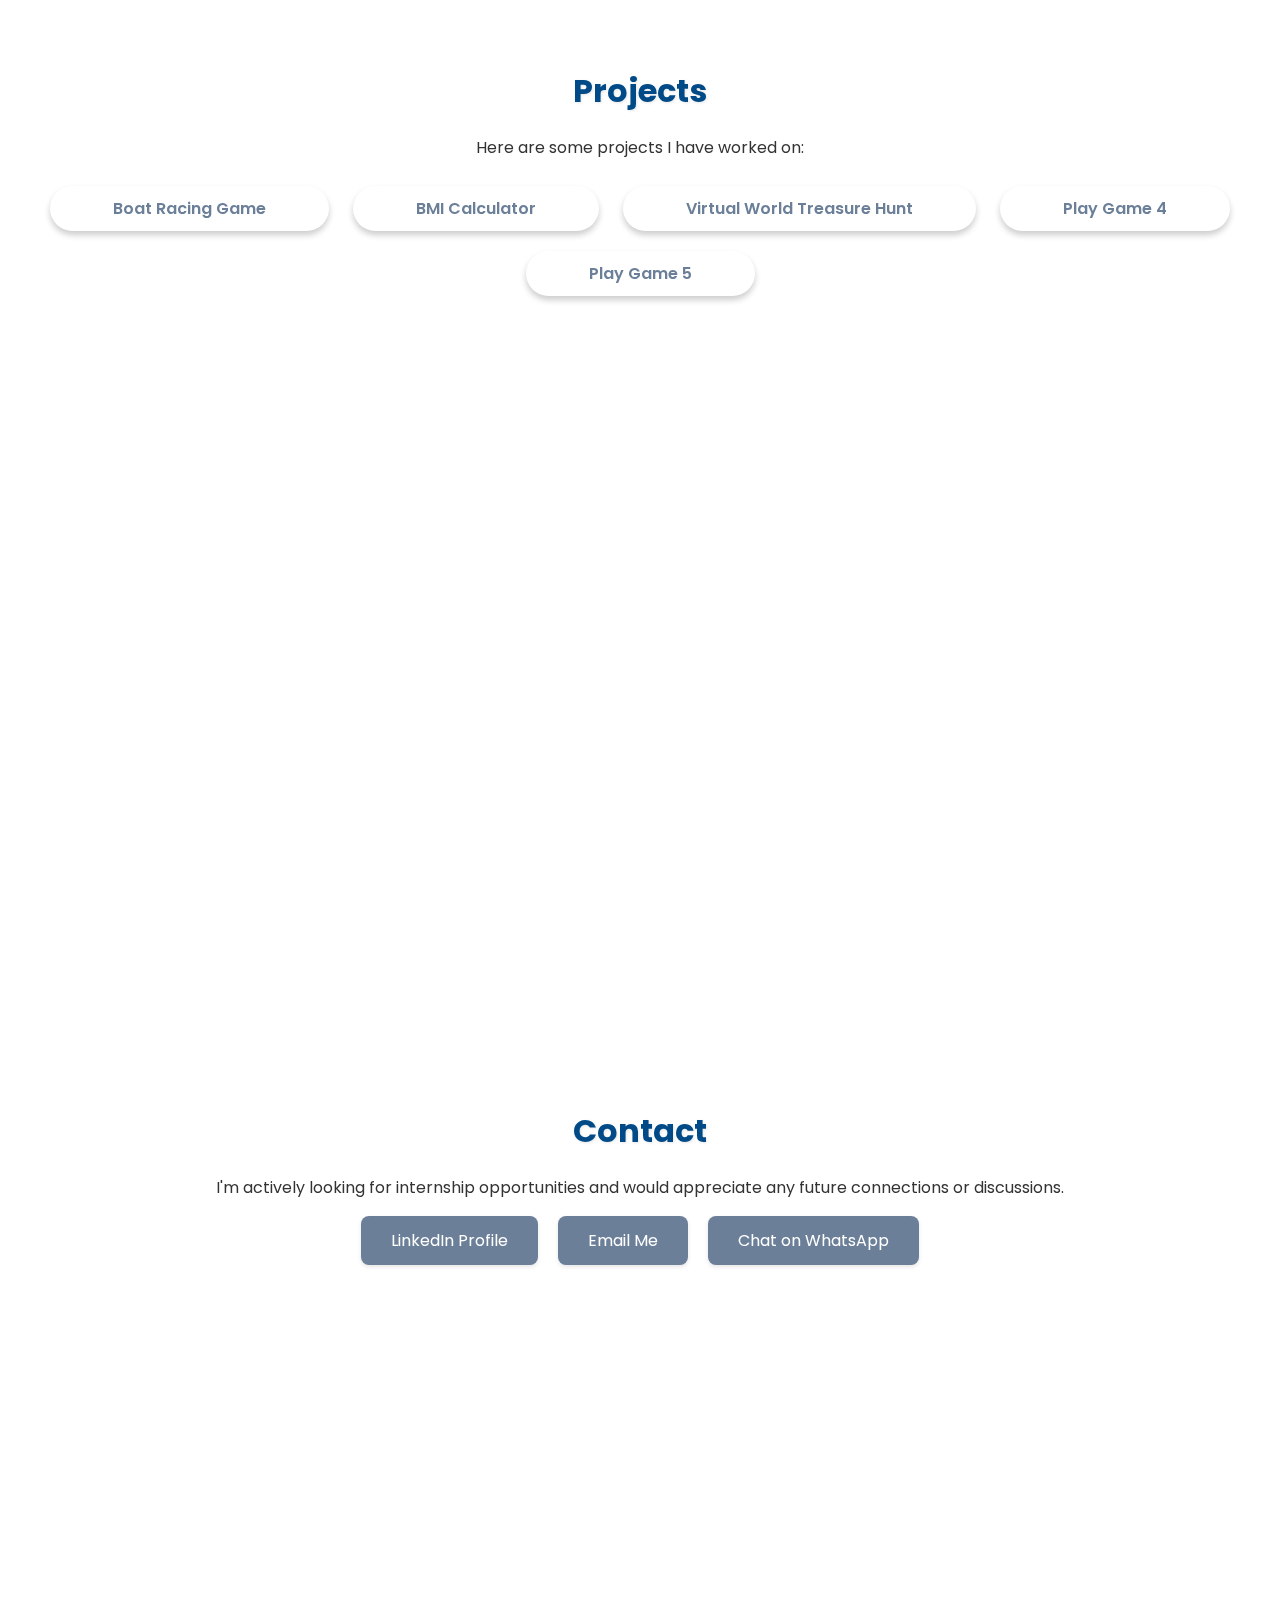
==== commit b6bb28d6: "Update index.html" ====
--- a/index.html
+++ b/index.html
@@ -124,7 +124,7 @@
         <p>Here are some projects I have worked on:</p>
         <a href="projects/game1/game1.html" target="_blank" class="btn">Boat Racing Game</a>
         <a href="projects/game2/game2.html" target="_blank" class="btn">BMI Calculator</a>
-        <a href="projects/game3/game3.html" target="_blank" class="btn">Play Game 3</a>
+        <a href="projects/game3/game3.html" target="_blank" class="btn">Virtual World Treasure Hunt</a>
         <a href="projects/game4/game4.html" target="_blank" class="btn">Play Game 4</a>
         <a href="projects/game5/game5.html" target="_blank" class="btn">Play Game 5</a>
     </section>
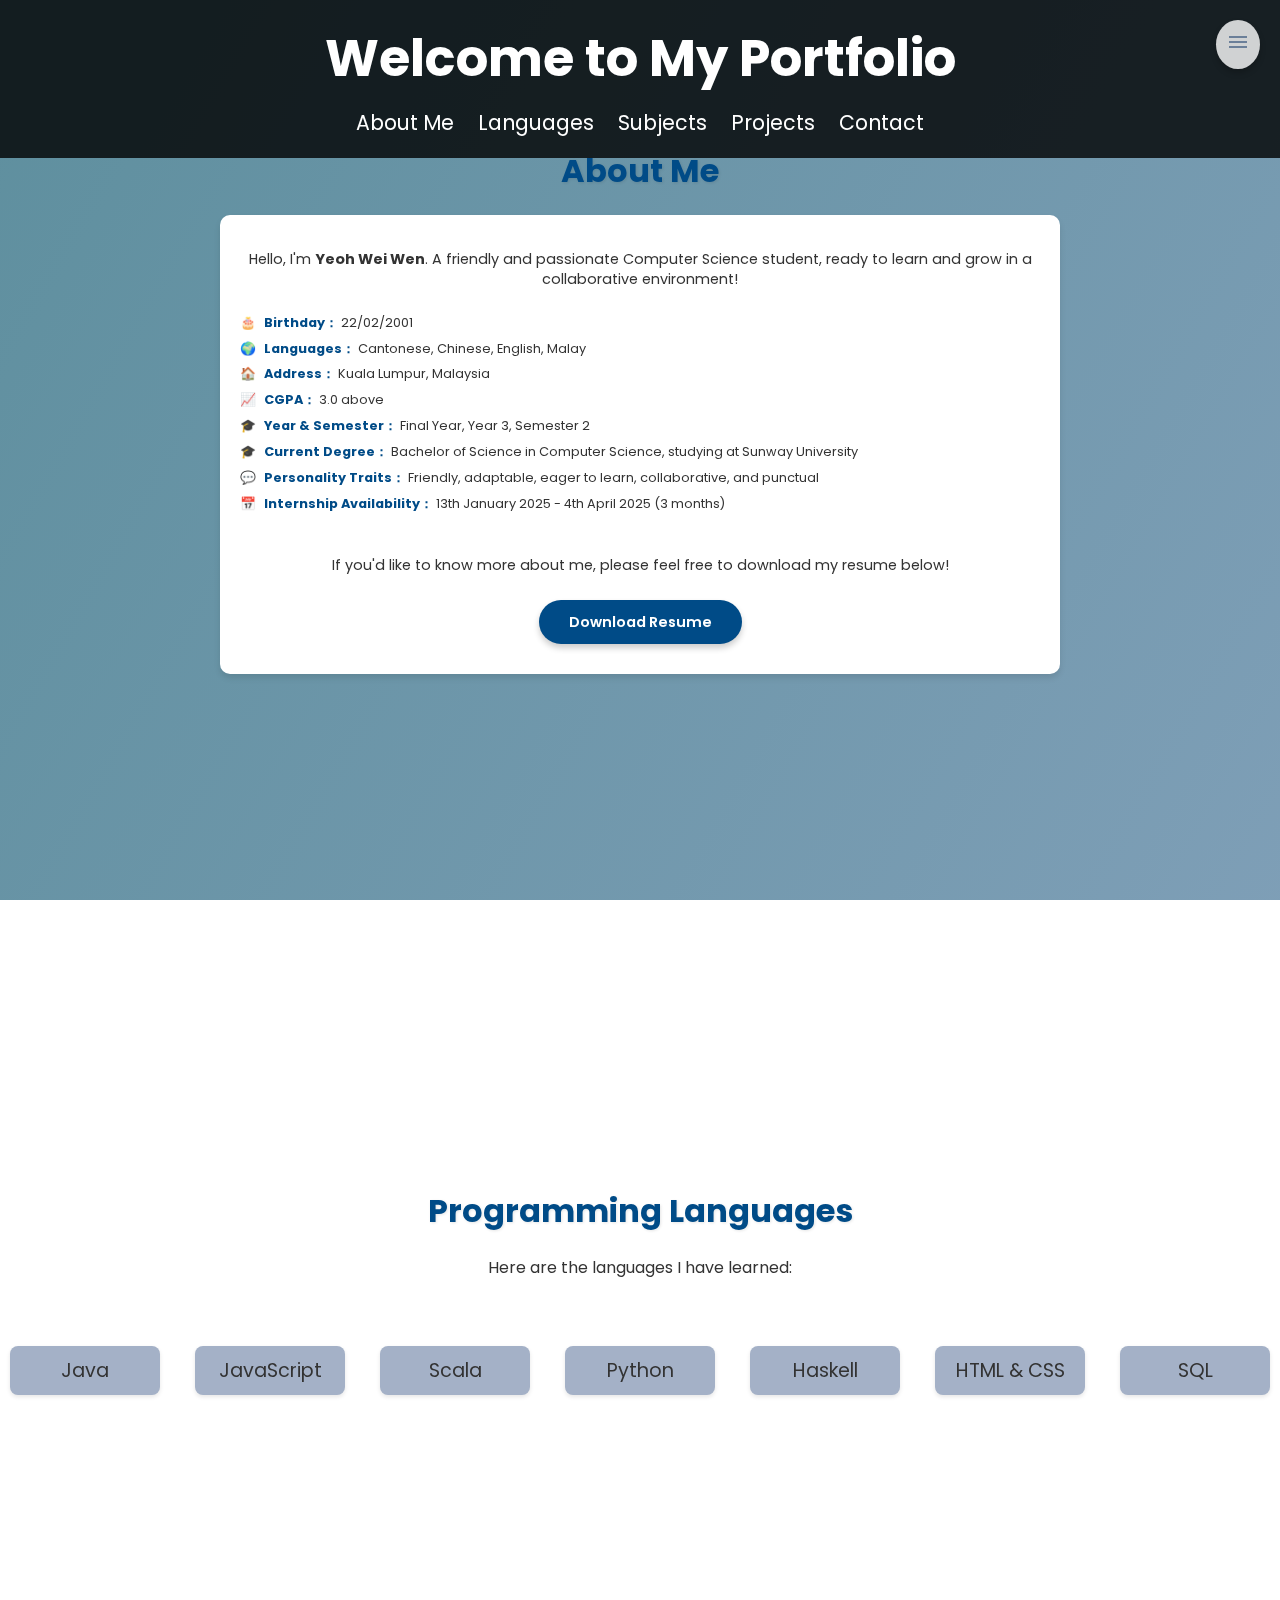
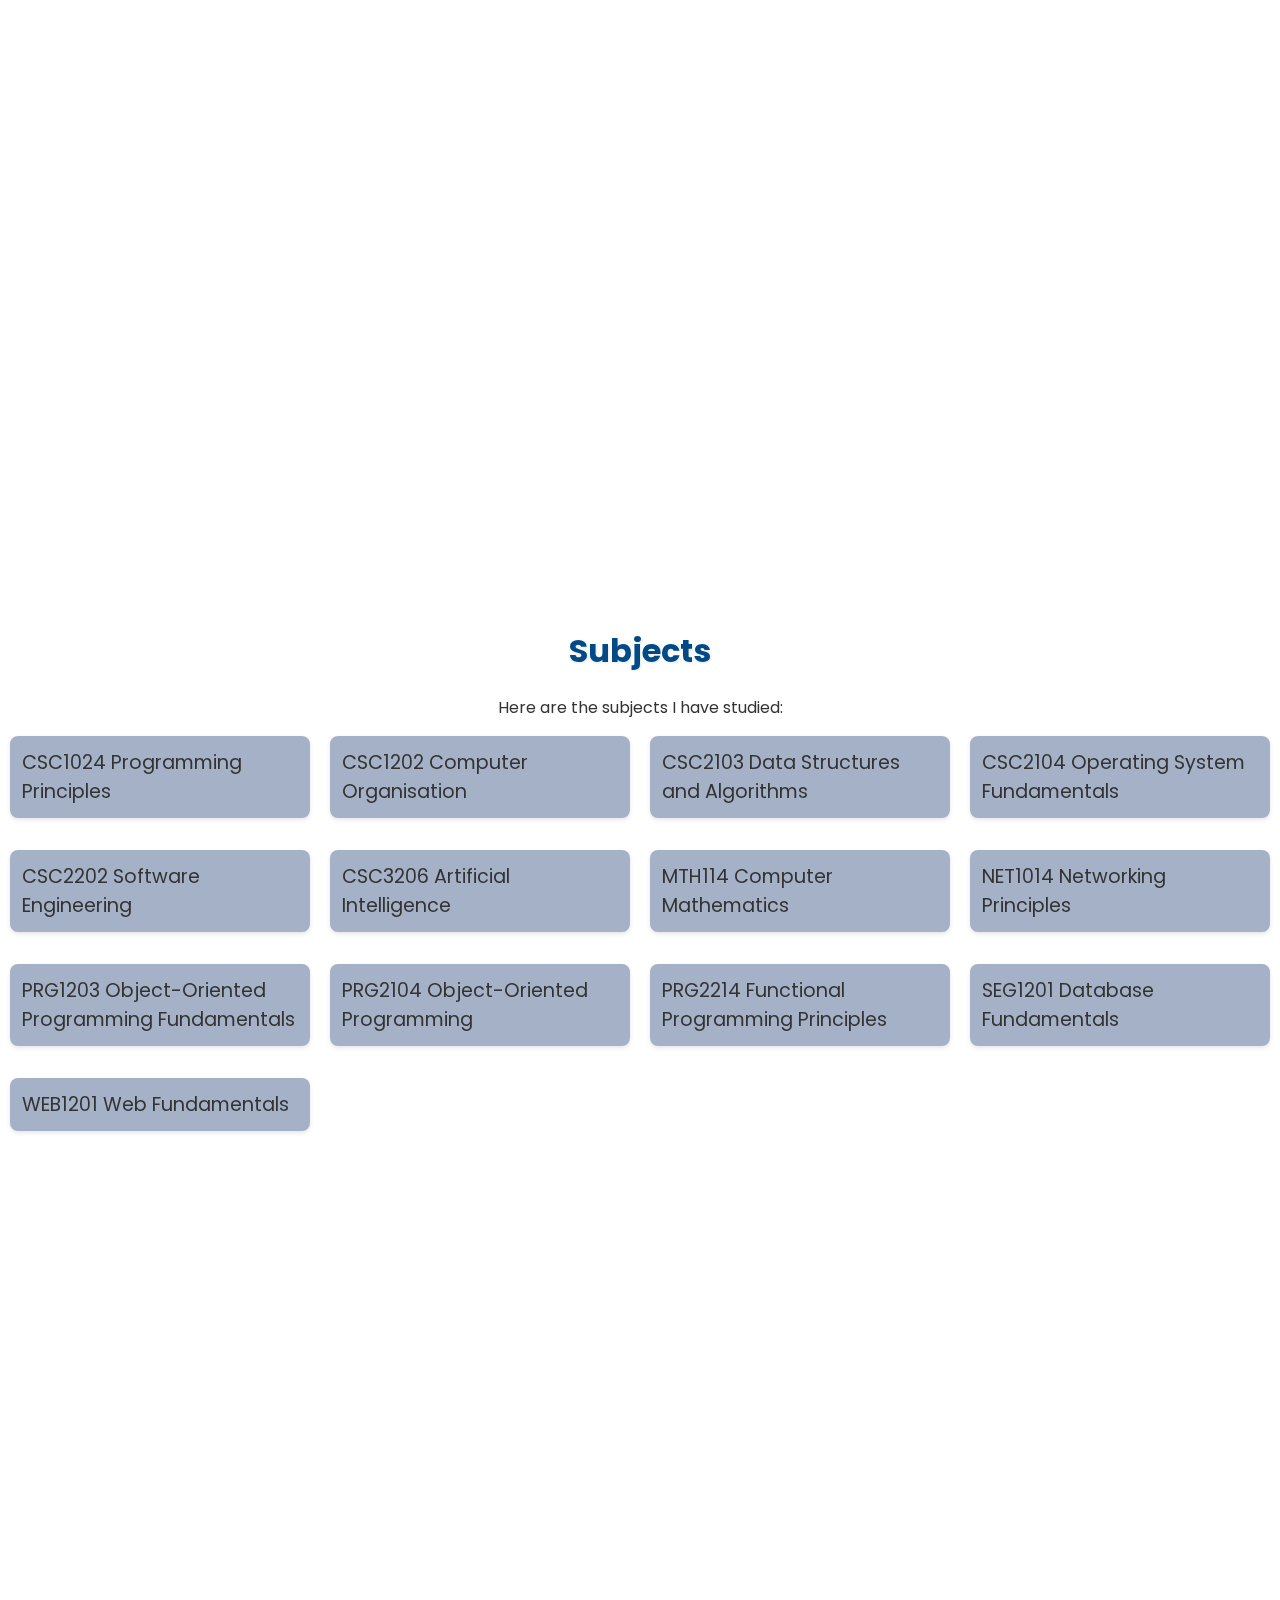
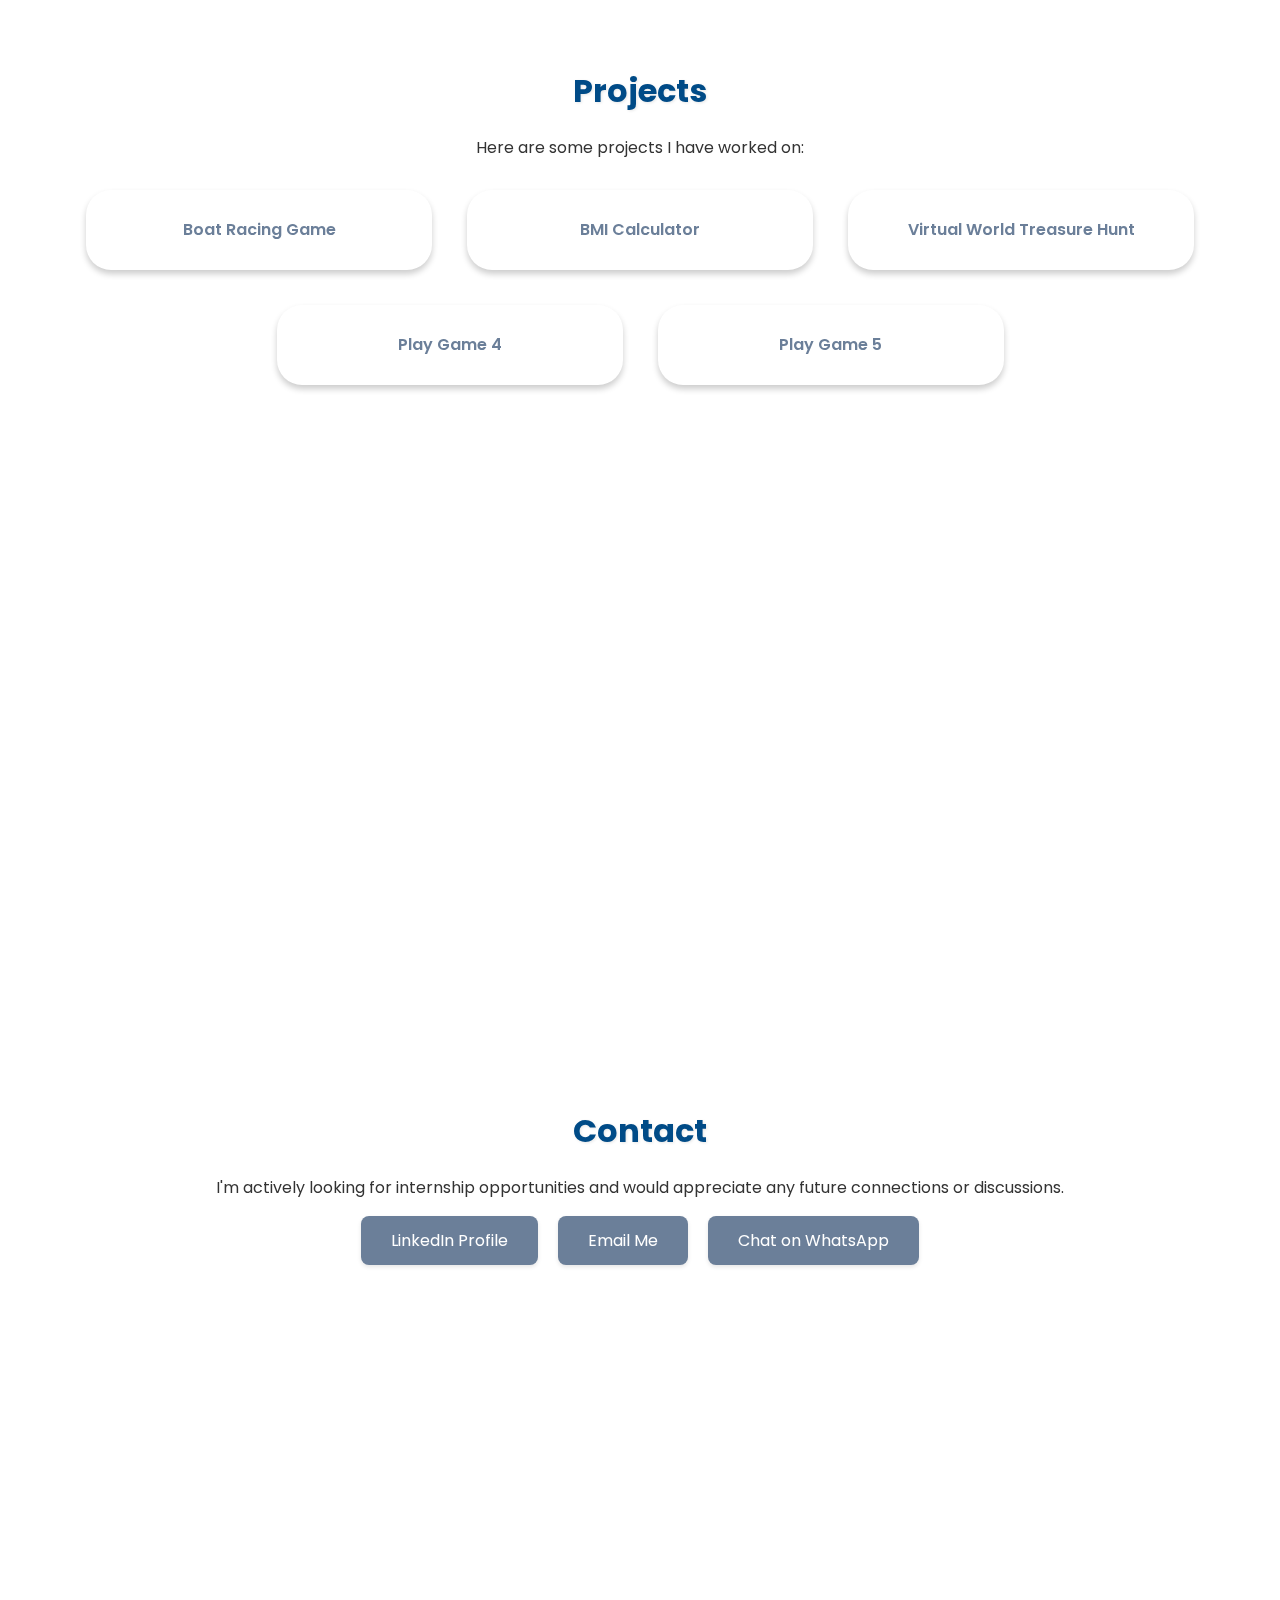
==== commit 9424b868: "Update index.html" ====
--- a/index.html
+++ b/index.html
@@ -3,7 +3,7 @@
 <head>
     <meta charset="UTF-8">
     <meta name="viewport" content="width=device-width, initial-scale=1.0">
-    <title>Yume's Portfolio</title>
+    <title>Wei Wen's Portfolio</title>
     <link href="https://fonts.googleapis.com/css2?family=Poppins:wght@300;400;600&display=swap" rel="stylesheet">
     <link href="https://fonts.googleapis.com/icon?family=Material+Icons" rel="stylesheet">
     <link rel="stylesheet" href="style.css">
@@ -122,11 +122,13 @@
     <section id="projects" class="section">
         <h2>Projects</h2>
         <p>Here are some projects I have worked on:</p>
+        <div class="btn-container">
         <a href="projects/game1/game1.html" target="_blank" class="btn">Boat Racing Game</a>
         <a href="projects/game2/game2.html" target="_blank" class="btn">BMI Calculator</a>
         <a href="projects/game3/game3.html" target="_blank" class="btn">Virtual World Treasure Hunt</a>
         <a href="projects/game4/game4.html" target="_blank" class="btn">Play Game 4</a>
         <a href="projects/game5/game5.html" target="_blank" class="btn">Play Game 5</a>
+        </div>
     </section>
 
     <!-- Contact Section -->
--- a/style.css
+++ b/style.css
@@ -378,3 +378,45 @@
     background-color: #004b87;
     transform: scale(1.05);
 }
+
+/* Projects Section */
+#projects {
+    min-height: 100vh;
+    padding: 60px 10px 80px;
+    scroll-margin-top: 60px;
+    text-align: center;
+}
+
+/* Buttons Container */
+#projects .btn-container {
+    display: flex;
+    flex-wrap: wrap; 
+    justify-content: center; 
+    gap: 15px; 
+    margin-top: 20px;
+}
+
+/* Button Styles */
+#projects .btn {
+    display: flex; 
+    justify-content: center; 
+    align-items: center; 
+    width: 220px; 
+    height: 60px; 
+    background: #fff;
+    color: #6b7f99;
+    border-radius: 25px;
+    text-decoration: none;
+    font-weight: 600;
+    font-size: 1rem; 
+    transition: all 0.3s ease;
+    box-shadow: 0 4px 6px rgba(0, 0, 0, 0.2);
+    text-align: center;
+    white-space: nowrap; 
+}
+
+#projects .btn:hover {
+    background: #6b7f99;
+    color: #fff;
+    transform: scale(1.1);
+}
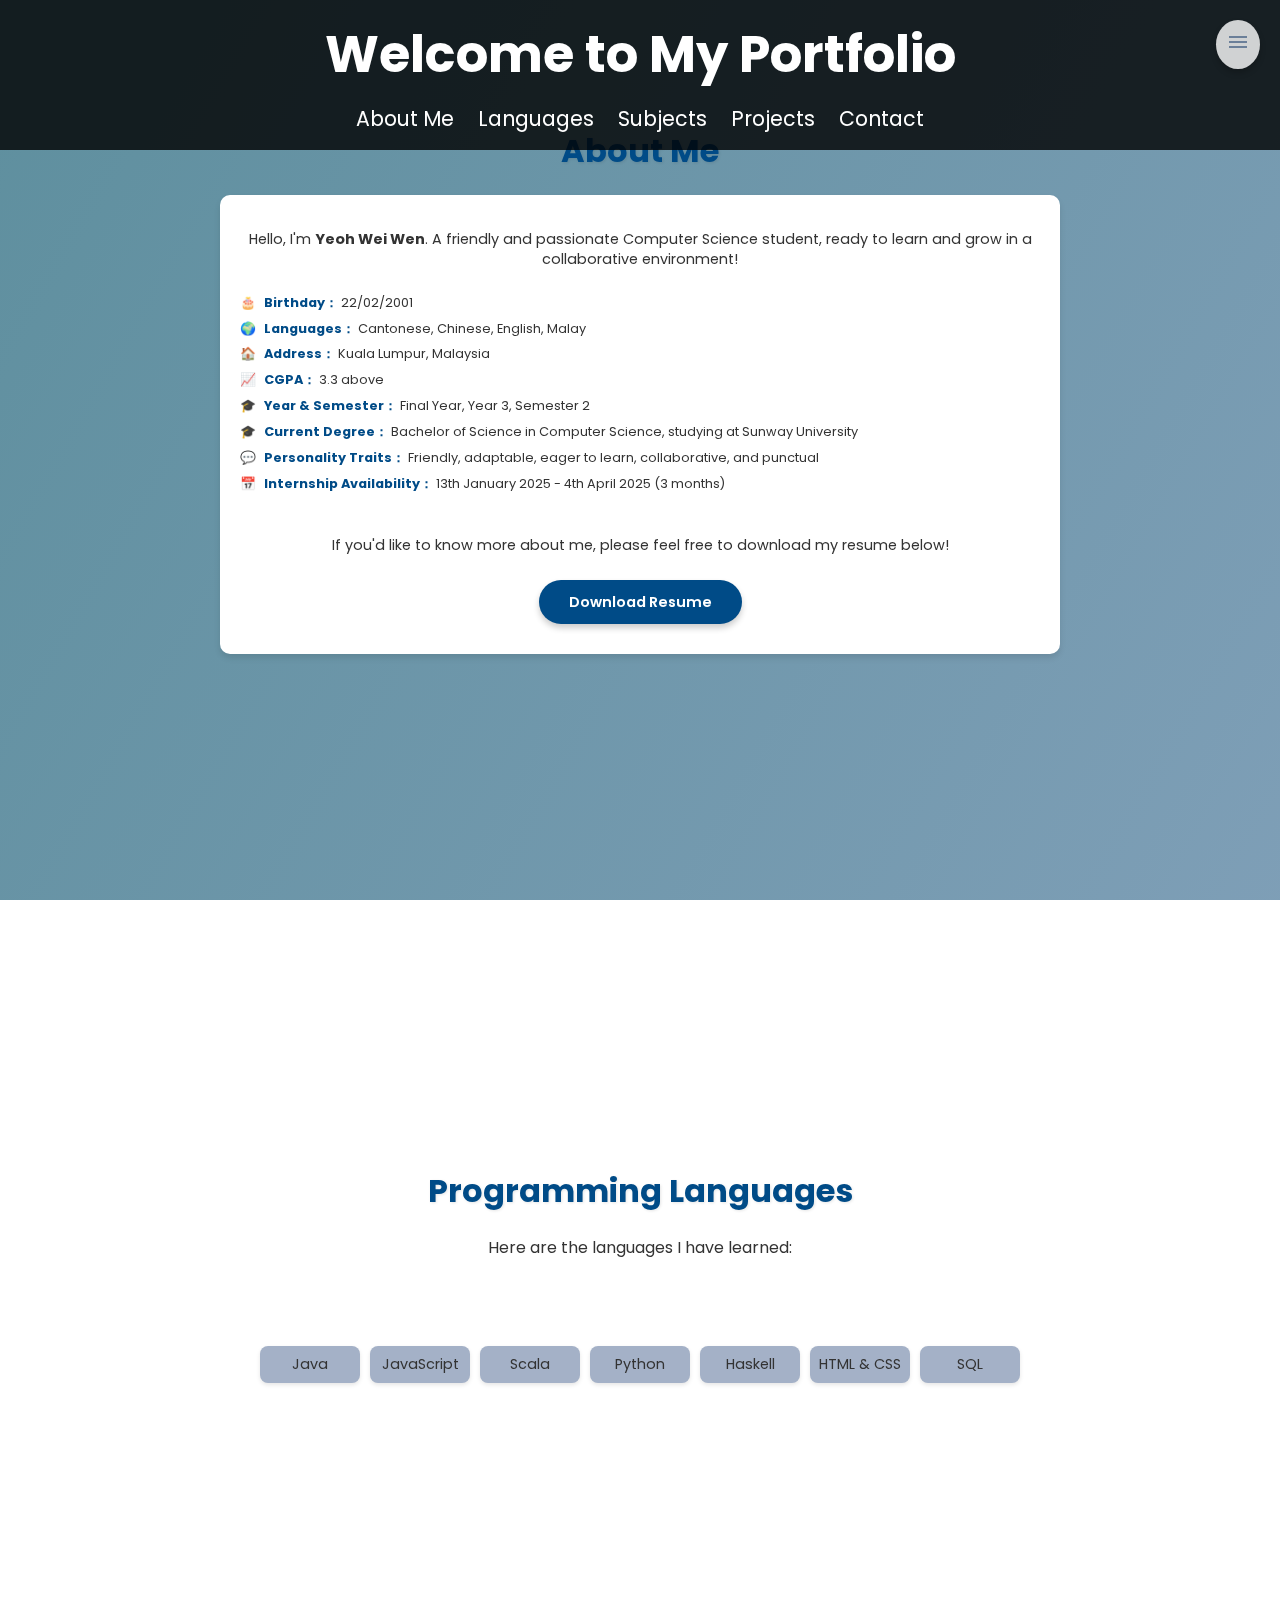
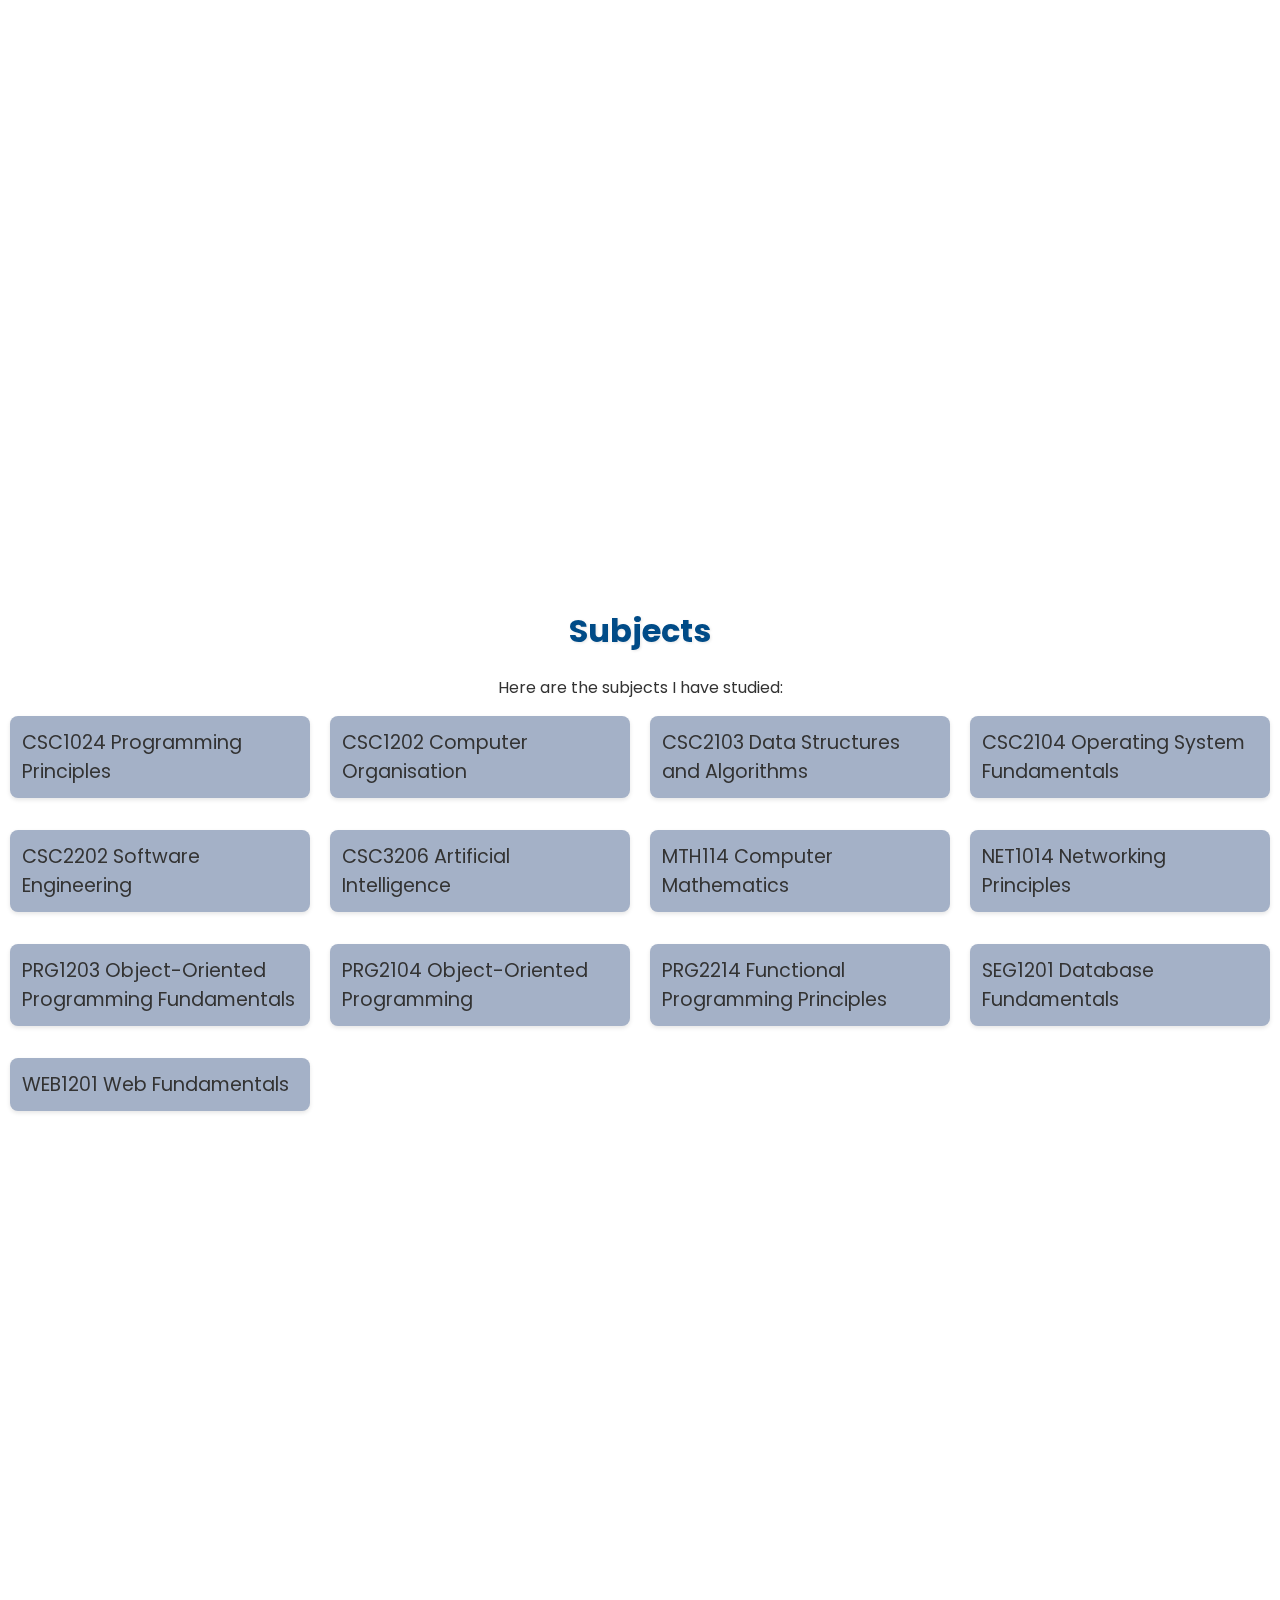
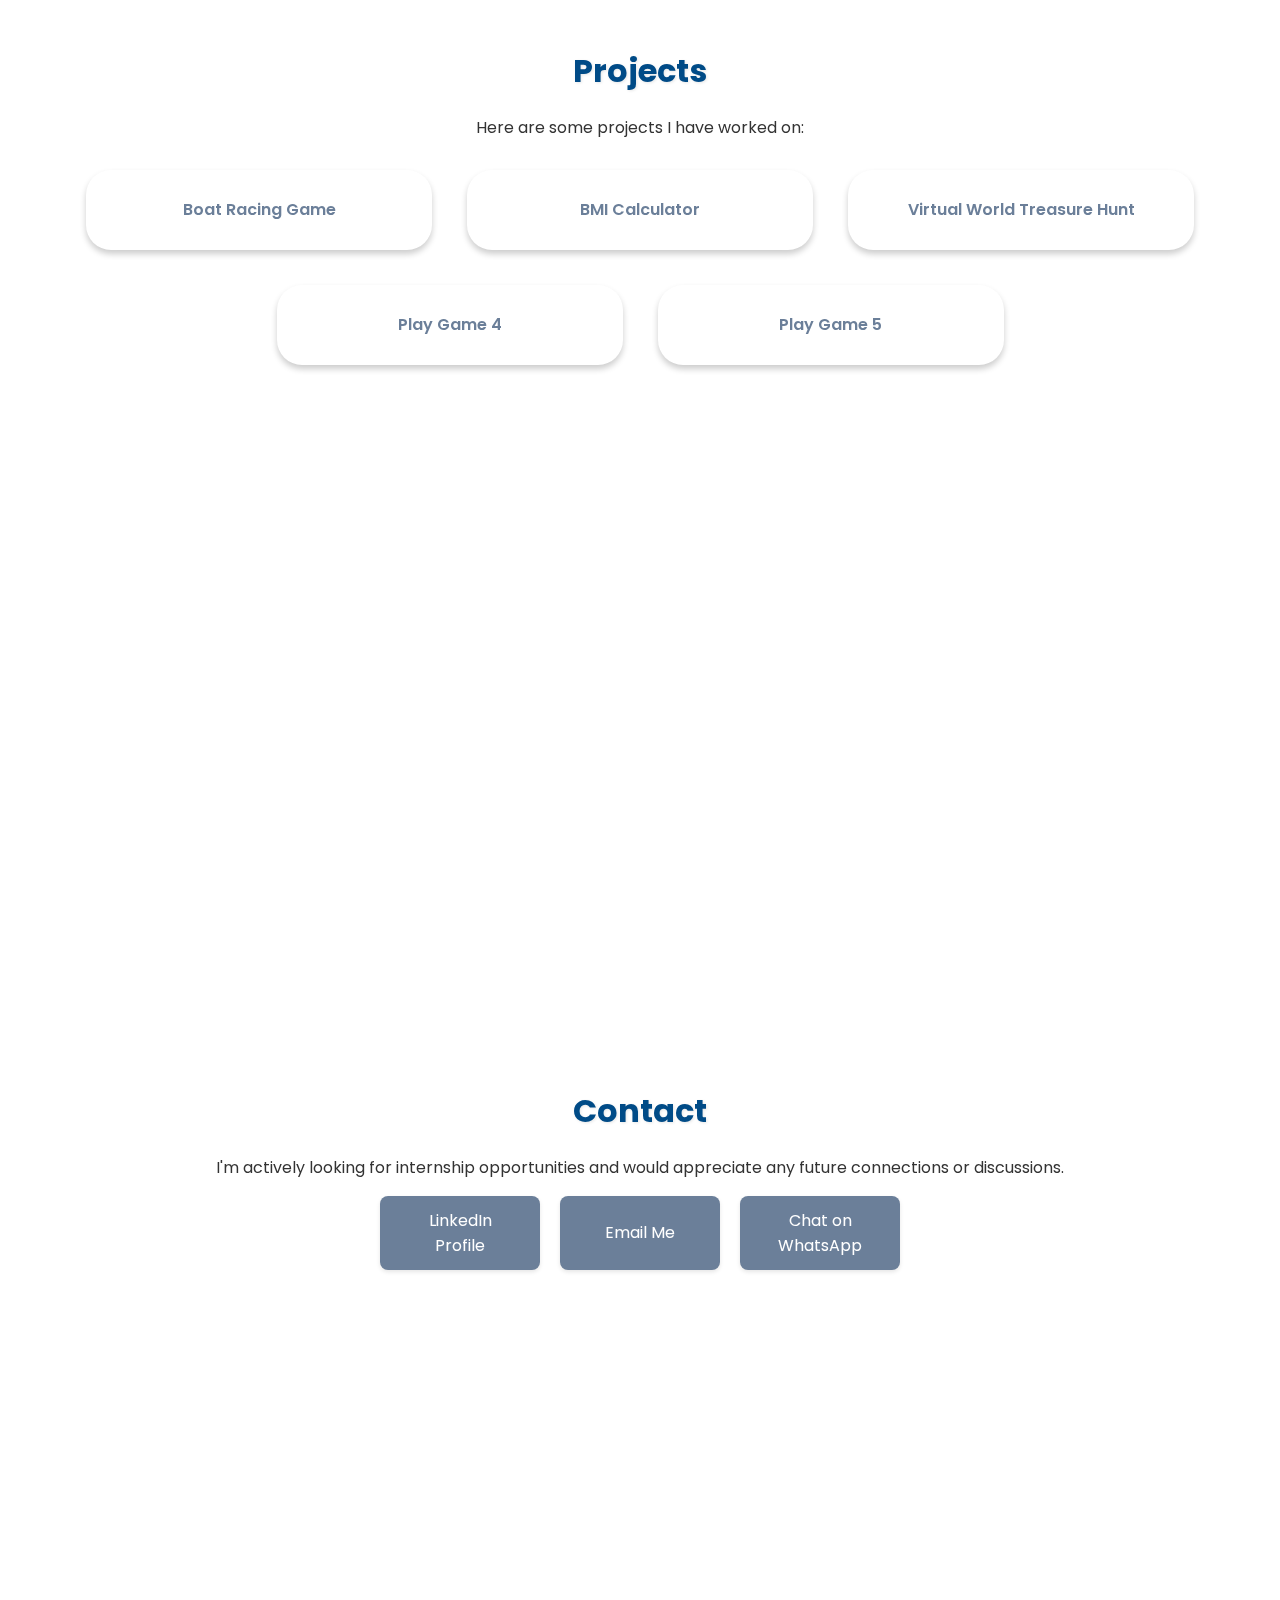
==== commit 226521d8: "Update index.html" ====
--- a/index.html
+++ b/index.html
@@ -64,7 +64,7 @@
                     <li>🎂 <b>Birthday：</b> 22/02/2001</li>
                     <li>🌍 <b>Languages：</b> Cantonese, Chinese, English, Malay</li>
                     <li>🏠 <b>Address：</b> Kuala Lumpur, Malaysia</li>
-                    <li>📈 <b>CGPA：</b> 3.0 above</li>
+                    <li>📈 <b>CGPA：</b> 3.3 above</li>
                     <li>🎓 <b>Year & Semester：</b> Final Year, Year 3, Semester 2</li>
                     <li>🎓 <b>Current Degree：</b> Bachelor of Science in Computer Science, studying at Sunway University</li>
                     <li>💬 <b>Personality Traits：</b> Friendly, adaptable, eager to learn, collaborative, and punctual</li>
--- a/style.css
+++ b/style.css
@@ -90,7 +90,7 @@
 
 /* Header */
 header {
-    padding: 20px 0;
+    padding: 1rem 0;
     background: rgba(0, 0, 0, 0.8);
     position: fixed;
     width: 100%;
@@ -156,11 +156,11 @@
 
 /* Main Content */
 main {
-    margin-top: 60px;
+    margin-top: calc(20px * 2);
 }
 
 .section {
-min-height: 100vh;
+    min-height: 100vh;
     padding: 60px 10px 80px;
     scroll-margin-top: 60px;
     text-align: center;
@@ -194,6 +194,8 @@
     margin-bottom: 20px;
 }
 
+
+/* About Me Section */
 /* Individual Content Blocks */
 .about-content {
     font-size: 0.9rem;
@@ -227,7 +229,6 @@
     }
 }
 
-/* About Me Section */
 /* Hover Effect: Bounce the content */
 .about-content:hover {
     animation: bounceBack 0.6s ease-in-out;
@@ -298,21 +299,29 @@
 
 /* Programming Languages Section */
 /* Style the languages list */
+.languages-list {
+    display: flex;
+    justify-content: center;
+    align-items: center;
+    margin-top: 20px;
+}
+
 .languages-list ul {
     list-style-type: none;
     padding: 0;
     margin: 0;
     display: grid;
-    grid-template-columns: repeat(auto-fill, minmax(150px, 1fr));
-    gap: 35px;
+    grid-template-columns: repeat(auto-fit, minmax(100px, 1fr)); /* Adjusted min size */
+    gap: 10px; /* Reduced gap for smaller screens */
+    max-width: 100%; /* Ensures it fits within the screen */
 }
 
 .languages-list li {
-    font-size: 1.2rem;
+    font-size: 0.9rem; /* Slightly smaller font for better fit */
     color: #333;
     text-align: center;
     background-color: #a4b1c7;
-    padding: 10px;
+    padding: 8px; /* Reduced padding for compact design */
     border-radius: 8px;
     box-shadow: 0 2px 4px rgba(0, 0, 0, 0.1);
     transition: transform 0.3s ease, box-shadow 0.3s ease;
@@ -353,6 +362,48 @@
     box-shadow: 0 6px 12px rgba(0, 0, 0, 0.2);
 }
 
+/* Projects Section */
+#projects {
+    min-height: 100vh;
+    padding: 60px 10px 80px;
+    scroll-margin-top: 60px;
+    text-align: center;
+}
+
+/* Buttons Container */
+#projects .btn-container {
+    display: flex;
+    flex-wrap: wrap;
+    justify-content: center;
+    gap: 15px;
+    margin-top: 20px;
+}
+
+/* Button Styles */
+#projects .btn {
+    display: flex;
+    justify-content: center;
+    align-items: center;
+    width: 220px;
+    height: 60px;
+    background: #fff;
+    color: #6b7f99;
+    border-radius: 25px;
+    text-decoration: none;
+    font-weight: 600;
+    font-size: 1rem;
+    transition: all 0.3s ease;
+    box-shadow: 0 4px 6px rgba(0, 0, 0, 0.2);
+    text-align: center;
+    white-space: nowrap;
+}
+
+#projects .btn:hover {
+    background: #6b7f99;
+    color: #fff;
+    transform: scale(1.1);
+}
+
 /* Contact Section */
 /* Style the contact links */
 .contact-links {
@@ -372,51 +423,14 @@
     text-decoration: none;
     transition: transform 0.3s ease, background-color 0.3s ease;
     box-shadow: 0 2px 4px rgba(0, 0, 0, 0.1);
+    width: 100px;
+    text-align: center;
+    display: flex;
+    align-items: center;
+    justify-content: center;
 }
 
 .btn-contact:hover {
     background-color: #004b87;
     transform: scale(1.05);
 }
-
-/* Projects Section */
-#projects {
-    min-height: 100vh;
-    padding: 60px 10px 80px;
-    scroll-margin-top: 60px;
-    text-align: center;
-}
-
-/* Buttons Container */
-#projects .btn-container {
-    display: flex;
-    flex-wrap: wrap; 
-    justify-content: center; 
-    gap: 15px; 
-    margin-top: 20px;
-}
-
-/* Button Styles */
-#projects .btn {
-    display: flex; 
-    justify-content: center; 
-    align-items: center; 
-    width: 220px; 
-    height: 60px; 
-    background: #fff;
-    color: #6b7f99;
-    border-radius: 25px;
-    text-decoration: none;
-    font-weight: 600;
-    font-size: 1rem; 
-    transition: all 0.3s ease;
-    box-shadow: 0 4px 6px rgba(0, 0, 0, 0.2);
-    text-align: center;
-    white-space: nowrap; 
-}
-
-#projects .btn:hover {
-    background: #6b7f99;
-    color: #fff;
-    transform: scale(1.1);
-}
